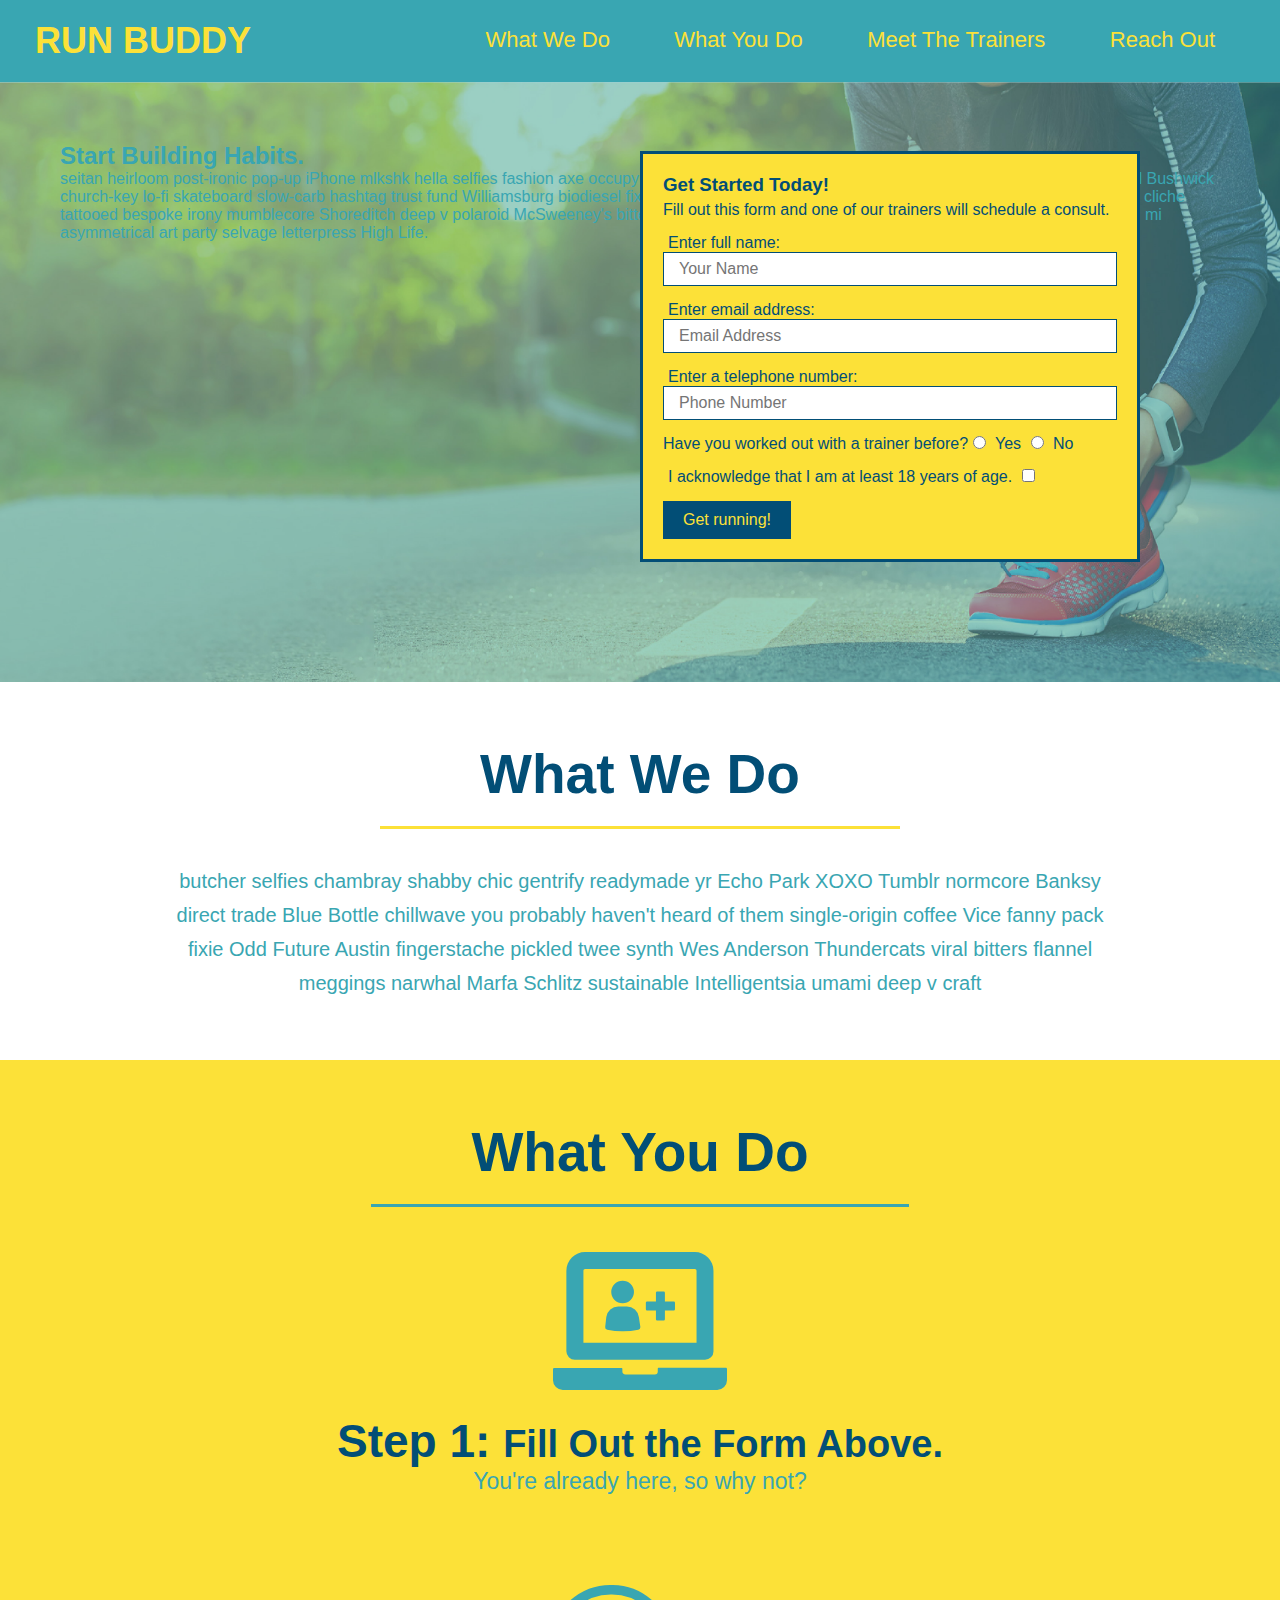
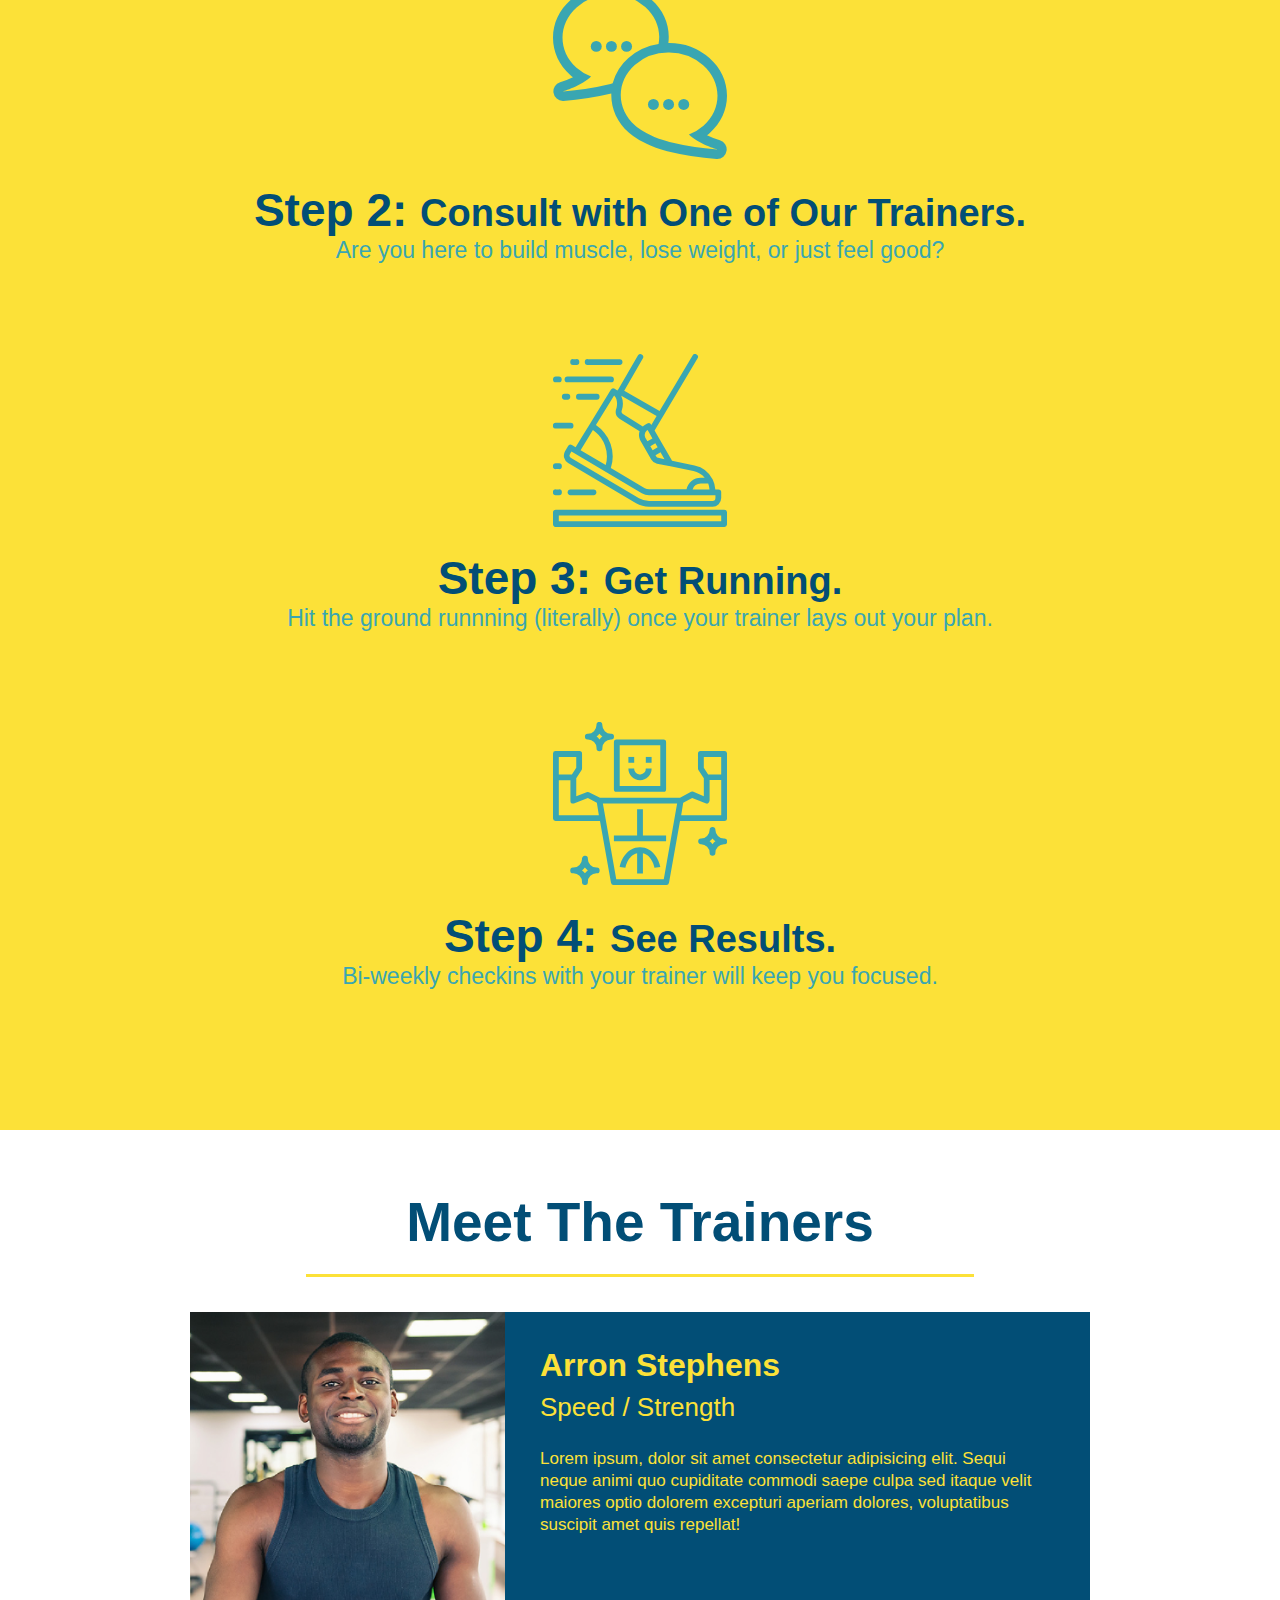
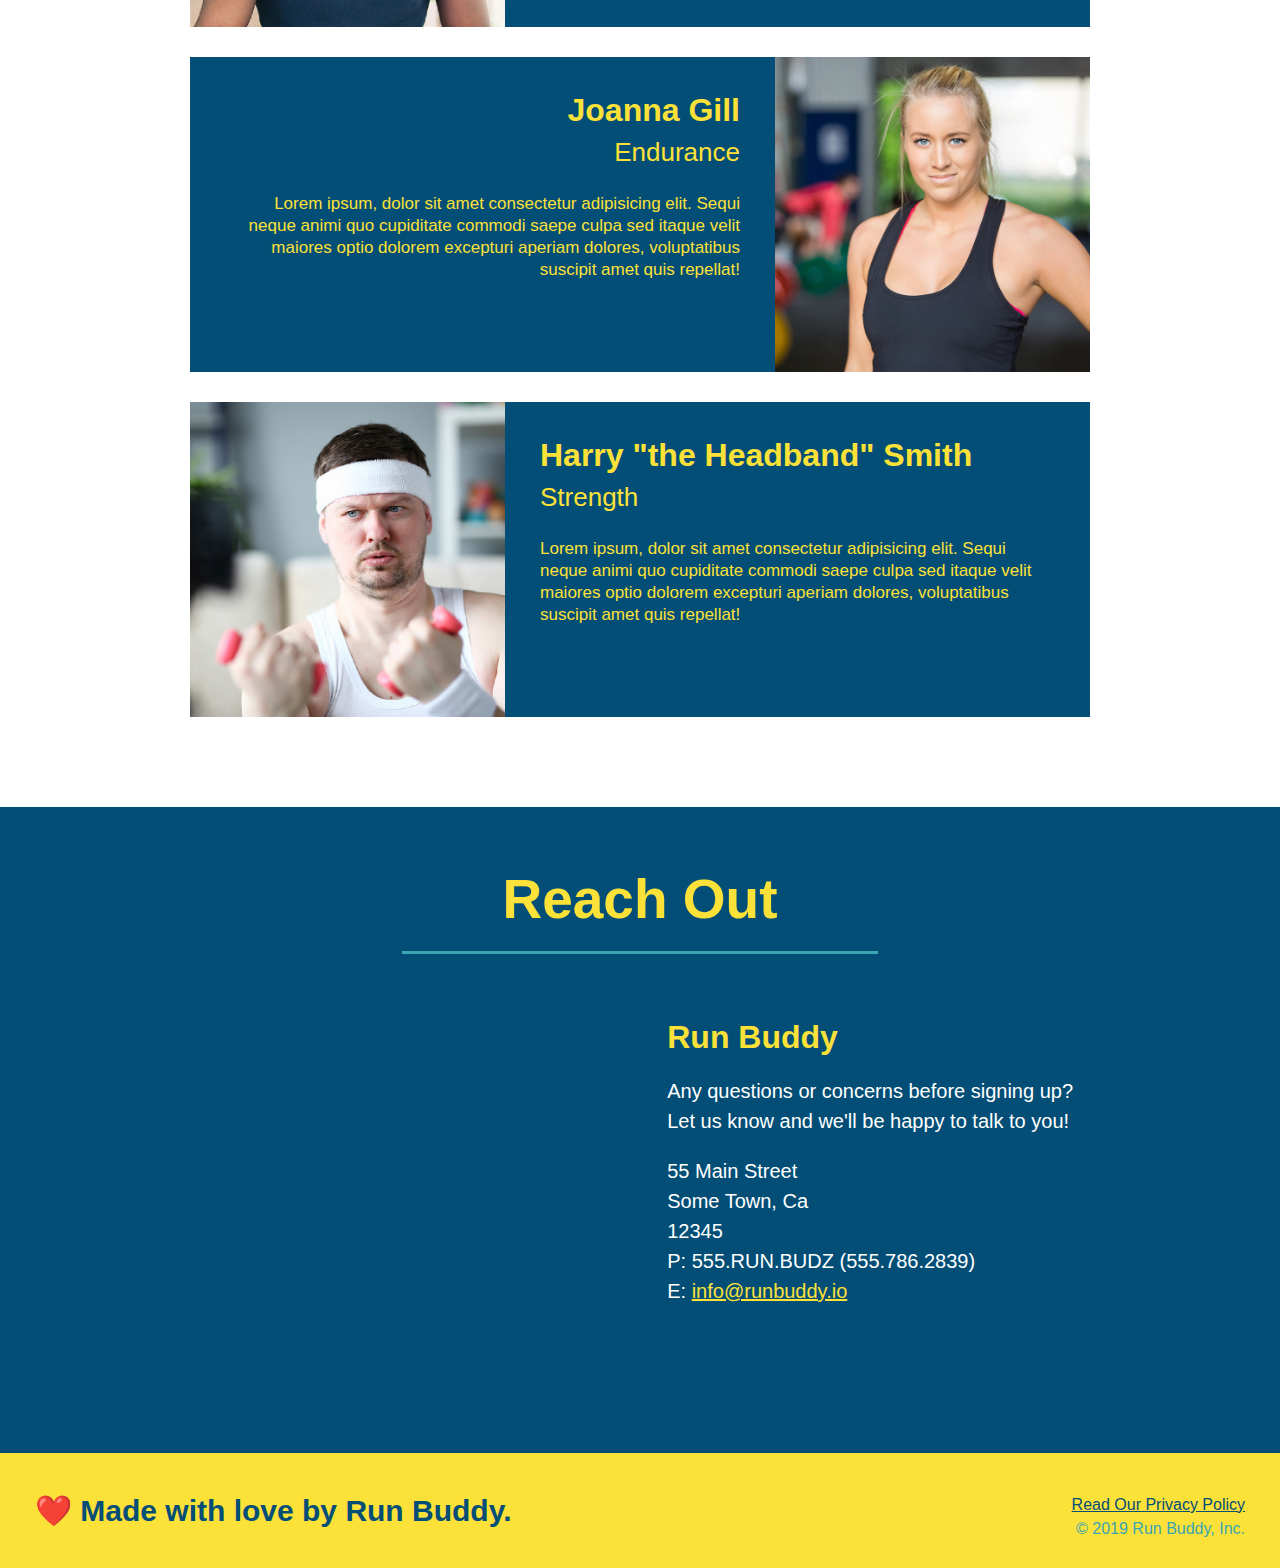
==== index.html @ e34d0b40 "add content to hero, replace image" ====
<!DOCTYPE html>
<html lang="en">
    <head>
        <meta charset="UTF-8" />
        <title>Run Buddy</title>
        <link rel="stylesheet" href="./assets/css/style.css" />
    </head>
    <body>   
        <!-- navgation -->
        <header>
            <h1>
                <a href="/">RUN BUDDY</a>
            </h1>
            <nav>
                   <!-- Unordered list element -->
                <ul>
                    <!-- "what we do" section -->
                    <li>
                        <a href="#what-we-do">What We Do</a>
                    </li>
            
                    <!-- "what you do" section -->
                    <li>
                        <a href="#what-you-do">What You Do</a>
                    </li>
            
                    <!-- "meet the trainers" section -->
                    <li>
                        <a href="#your-trainers">Meet The Trainers</a>
                    </li>
            
                    <!-- "reach out" section -->
                    <li>
                        <a href="#reach-out">Reach Out</a>
                    </li>
                </ul>
            </nav>
        </header>
    
        <!-- hero/jumbotron -->
        <section class="hero">
            <div class="hero-ceta">
                <h2>Start Building Habits.</h2>
                <p>
                    seitan heirloom post-ironic pop-up iPhone mlkshk hella selfies fashion axe occupy readymade put a bird on it messenger bag Wes Anderson Schlitz plaid Bushwick church-key lo-fi skateboard slow-carb hashtag trust fund Williamsburg biodiesel fixie farm-to-table 8-bit banjo XOXO Banksy chillwave bicycle rights retro cliche tattooed bespoke irony mumblecore Shoreditch deep v polaroid McSweeney's bitters cray gentrify tofu Marfa you probably haven't heard of them yr banh mi asymmetrical art party selvage letterpress High Life.
                </p>
            </div>
            <div class="hero-form">
                <h3>Get Started Today!</h3>
                <p>Fill out this form and one of our trainers will schedule a consult.</p>
                <!-- Add form element -->
                <form>
                    <label for="name">Enter full name:</label>
                    <input type="text" placeholder="Your Name" name="name" id="name" class="form-input"/>
                    <label for="email">Enter email address:</label>
                    <input type="email" placeholder="Email Address" name="email" id="email" class="form-input"/>
                    <label for="phone">Enter a telephone number:</label>
                    <input type="tel" placeholder="Phone Number" name="phone" id="phone" class="form-input"/>
                    <p>
                        Have you worked out with a trainer before?
                        <input type="radio" name="trainer-confirm" id="trainer-yes"/>
                        <label for="trainer-yes">Yes</label>
                        <input type="radio" name="trainer-confirm" id="trainer-no"/>
                        <label for="trainer-no">No</label>
                    </p>
                    <p>
                        <label for="checkbox">I acknowledge that I am at least 18 years of age.</label>
                        <input type="checkbox" name="age-confirm" id="checkbox"/>
                    </P>
                    <button type="submit">
                        Get running!
                    </button>
                </form>
            </div>
        </section>
        <!-- end hero -->

        <!-- "what we do" section -->
        <section id="what-we-do" class="intro">
            <h2 class="section-title primary-border">What We Do</h2>
            <p>
                butcher selfies chambray shabby chic gentrify readymade yr Echo Park XOXO Tumblr normcore Banksy direct trade Blue Bottle chillwave you probably haven't heard of them single-origin coffee Vice fanny pack fixie Odd Future Austin fingerstache pickled twee synth Wes Anderson Thundercats viral bitters flannel meggings narwhal Marfa Schlitz sustainable Intelligentsia umami deep v craft
            </p>
        </section>

        <!-- "what you do" section -->
        <section id="what-you-do" class="steps">
            <h2 class="section-title secondary-border">What You Do</h2>

            <div>
                <!-- inset this img element -->
                <img src="./assets/images/step-1.svg" alt=""/>
                <h3>Step 1: <span>Fill Out the Form Above.</span></h3>
                <p>You're already here, so why not?</p>
            </div>

            <div>
                <img src="./assets/images/step-2.svg" alt=""/>
                <h3>Step 2: <span>Consult with One of Our Trainers.</span></h3>
                <p>Are you here to build muscle, lose weight, or just feel good?</p>
            </div>

            <div>
                <img src="./assets/images/step-3.svg" alt=""/>
                <h3>Step 3: <span>Get Running.</span></h3>
                <p>Hit the ground runnning (literally) once your trainer lays out your plan.</p>
            </div>

            <div>
                <img src="./assets/images/step-4.svg" alt=""/>
                <h3>Step 4: <span>See Results.</span></h3>
                <p>Bi-weekly checkins with your trainer will keep you focused.</p>
            </div>            
        </section>

        <!-- "meet the trainers" section -->
        <section id="your-trainers" class="trainers">
            <h2 class="section-title primary-border">
                Meet The Trainers
            </h2>

            <!-- first trainer bio -->
            <article class="trainer">
                <img src="./assets/images/trainer-1.jpg" alt="Arron Stephens in his workout clothes, ready to pump iron"/>
                <div class="trainer-bio text-left">
                    <h3>Arron Stephens</h3>
                    <h4>Speed / Strength</h4>
                    <p>
                        Lorem ipsum, dolor sit amet consectetur adipisicing elit. Sequi neque animi quo cupiditate commodi saepe culpa sed
                        itaque velit maiores optio dolorem excepturi aperiam dolores, voluptatibus suscipit amet quis repellat!
                    </p>
                </div>
            </article>

            <!-- second trainer bio -->
            <article class="trainer">
                <div class="trainer-bio text-right">
                    <h3>Joanna Gill</h3>
                    <h4>Endurance</h4>
                    <p>
                        Lorem ipsum, dolor sit amet consectetur adipisicing elit. Sequi neque animi quo cupiditate commodi saepe culpa sed
                        itaque velit maiores optio dolorem excepturi aperiam dolores, voluptatibus suscipit amet quis repellat!
                    </p>
                </div>
                <img src="./assets/images/trainer-2.jpg" alt="Joanna Gill cooling off after a workout"/>
            </article>

            <!-- third trainer bio -->
            <article class="trainer">
                <img src="./assets/images/trainer-3.jpg" alt="Harry Smith wearing a headband and lifting comically small pink weights"/>
                <div class="trainer-bio text-left">
                    <h3>Harry "the Headband" Smith</h3>
                    <h4>Strength</h4>
                    <p>
                        Lorem ipsum, dolor sit amet consectetur adipisicing elit. Sequi neque animi quo cupiditate commodi saepe culpa sed
                        itaque velit maiores optio dolorem excepturi aperiam dolores, voluptatibus suscipit amet quis repellat!
                    </p>
                </div>
            </article>

        </section>

        <!-- "reach out" section -->
        <section id="reach-out" class="contact">
            <h2 class="section-title secondary-border">Reach Out</h2>
            
            <div class="contact-info">
                <iframe 
                    src="https://www.google.com/maps/embed?pb=!1m18!1m12!1m3!1d26449.434421200058!2d-118.26624615109495!3d34.03927142115614!2m3!1f0!2f0!3f0!3m2!1i1024!2i768!4f13.1!3m3!1m2!1s0x80c2c634253dfd01%3A0x26fe52df19a5a920!2sDowntown%20Los%20Angeles%2C%20Los%20Angeles%2C%20CA!5e0!3m2!1sen!2sus!4v1646488044382!5m2!1sen!2sus" 
                    width="600" 
                    height="450" 
                    style="border:0;" 
                    allowfullscreen="" 
                    loading="lazy">
                </iframe>

                <div>
                    <h3>Run Buddy</h3>
                    <p>
                        Any questions or concerns before signing up?
                        <br />
                        Let us know and we'll be happy to talk to you!
                    </p>
                    <address>
                        55 Main Street <br/>
                        Some Town, Ca <br/>
                        12345<br />
                        P: 555.RUN.BUDZ (555.786.2839)<br/>
                        E: <a href="mailto:info@runbuddy.io">info@runbuddy.io</a>
                    </address>
                </div>
            </div>          
        </section>

        <!-- footer -->
        <footer>
            <h2>❤️ Made with love by Run Buddy.</h2>
            <div>
                <a href="./privacy-policy.html">Read Our Privacy Policy</a><br />
                &copy; 2019 Run Buddy, Inc.
            </div>
        </footer>
    </body>
</html>
---- assets/css/style.css ----
* {
    margin: 0;
    padding: 0;
    box-sizing: border-box;
}

body {
    color: #39a6b2;
    font-family: Helvetica, Arial, sans-serif;
}

header {
    padding: 20px 35px;
    background-color: #39a6b2;
}

header h1 {
    font-weight: bold;
    font-size: 36px;
    color: #fce138;
    margin: 0;
    display: inline;
}

header a {
    text-decoration: none;
    color: #fce138;
}

header nav {
    float: right;
    margin: 7px 0;
}

header nav ul li {
    display: inline;
}

header nav ul li a {
    margin: 0 30px;
    font-weight: lighter;
    font-size: 22px;
}

footer {
    background: #fce138;
    width: 100%;
    padding: 40px 35px;
}

footer h2 {
    display: inline;
    color: #024e76;
    font-size: 30px;
    margin: 0;
}

footer div {
    float: right;
    line-height: 1.5;
    text-align: right;
}

footer a {
    color: #024e76;
}

section {
    padding: 60px;
}

/* Hero Style Start */
.hero {
    background-image: url("../images/hero-bg.jpg");
    height: 600px;
    background-size: cover;
    background-position: center;
    position: relative;
}

.hero-form {
    color: #024e76;
    background-color: #fce138;
    padding: 20px;
    width: 500px;
    border: 3px solid #024e76;
    position: absolute;
    bottom: 120px; 
    right: 140px;
}

.hero-form p {
    margin: 5px 0 15px 0;
}

.form-input {
    border: 1px solid #024e76;
    display: block;
    padding: 7px 15px;
    font-size: 16px;
    color: #024e76;
    width: 100%;
    margin-bottom: 15px;
}

.hero-form label {
    margin: 0 5px;
}

.hero-form button {
    color: #fce138;
    background-color: #024e76;
    border: none;
    padding: 10px 20px;
    font-size: 16px;
}
/* Hero Style End */

.intro {
    text-align: center;
}

.intro p {
    line-height: 1.7;
    color: #39a6b2;
    width: 80%;
    font-size: 20px;
    margin: 0 auto;
}

/* What You Do Style Start */
.steps {
    text-align: center;
    background: #fce138;
}

.section-title {
    font-size: 55px;
    color: #024e76;
    margin-bottom: 35px;
    padding: 0 100px 20px 100px;
    border-bottom: 3px solid;
    display: inline-block;
}

.primary-border {
    border-color: #fce138;
}

.secondary-border {
    border-color: #39a6b2;
}

.steps div{
    margin-bottom: 80px;
}

.steps img {
    width: 15%;
    margin: 10px 0;
}

.steps h3 {
    color: #024e76;
    font-size: 46px;
    margin-top: 10px;
}

.steps p {
    color: #39a6b2;
    font-size: 23px;
}

.steps span {
    font-size: 38px;
}
/* What You Do Style End */

/* Trainers Style Start */
.trainers {
    text-align: center;
}

.trainer {
    width: 900px;
    margin: 0 auto 30px auto;
    background: #024e76;
    color: #fce138;
    overflow: auto;
}

.trainer img {
    width: 35%;
    float: left;
}

.trainer-bio {
    padding: 35px;
    float: left;
    width: 65%;
}

.text-left {
    text-align: left;
}

.text-right {
    text-align: right;
}

.trainer-bio h3 {
    font-size: 32px;
    margin-bottom: 8px;
}

.trainer-bio h4 {
    font-weight: lighter;
    font-size: 26px;
    margin-bottom: 25px;
}

.trainer-bio p {
    font-size: 17px;
    line-height: 1.3;
}
/* Trainers Style Ends */

/* Reach Out Style Starts */
.contact {
    text-align: center;
    background: #024e76;
}

.contact h2 {
    color: #fce138;
}

.contact-info iframe {
    width: 400px;
    height: 400px;
}

.contact-info div {
    width: 410px;
    display: inline-block;
    vertical-align: top;
    text-align: left;
    margin: 30px 0 0 60px;
    color: white;
}

.contact-info h3 {
    color: #fce138;
    font-size: 32px;
}

.contact-info p, .contact-info address {
    margin: 20px 0;
    line-height: 1.5;
    font-size: 20px;
    font-style: normal;
}

.contact-info a {
    color: #fce138;
}

/* Reach Out Style Ends */
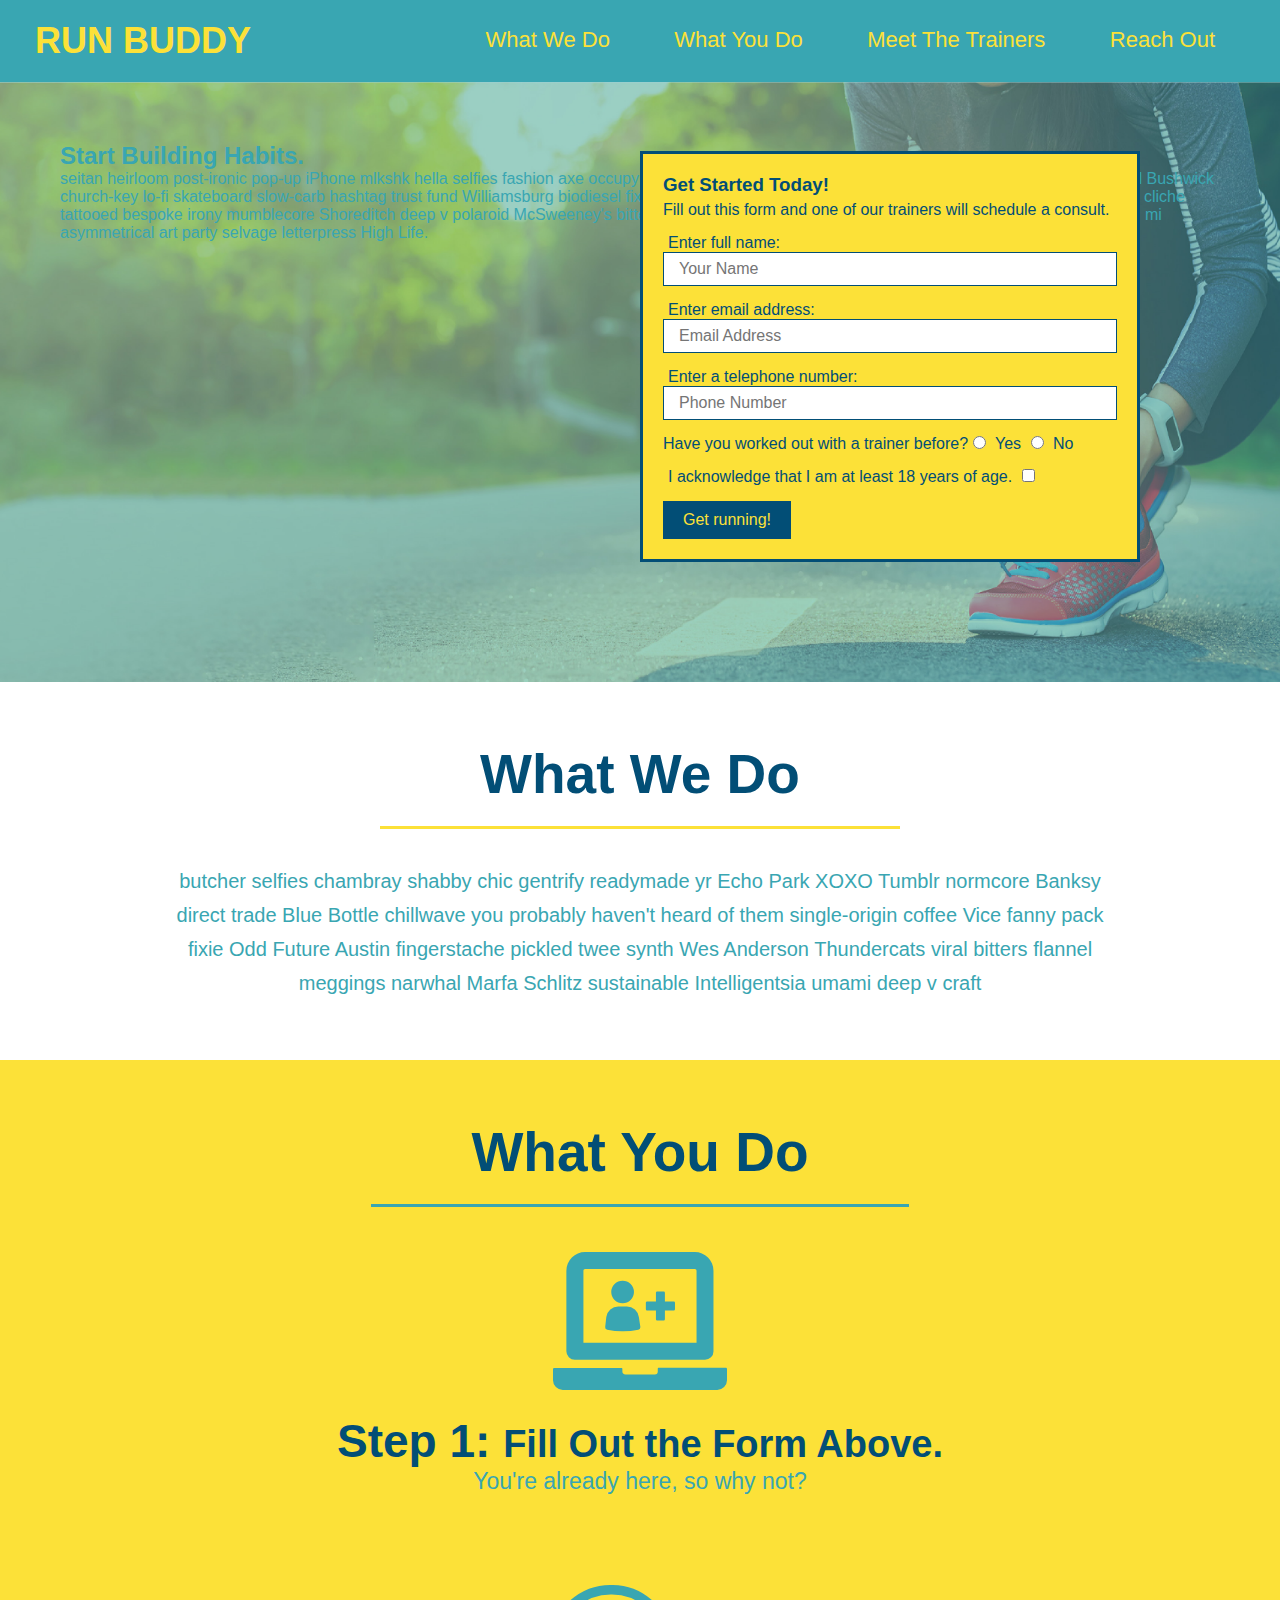
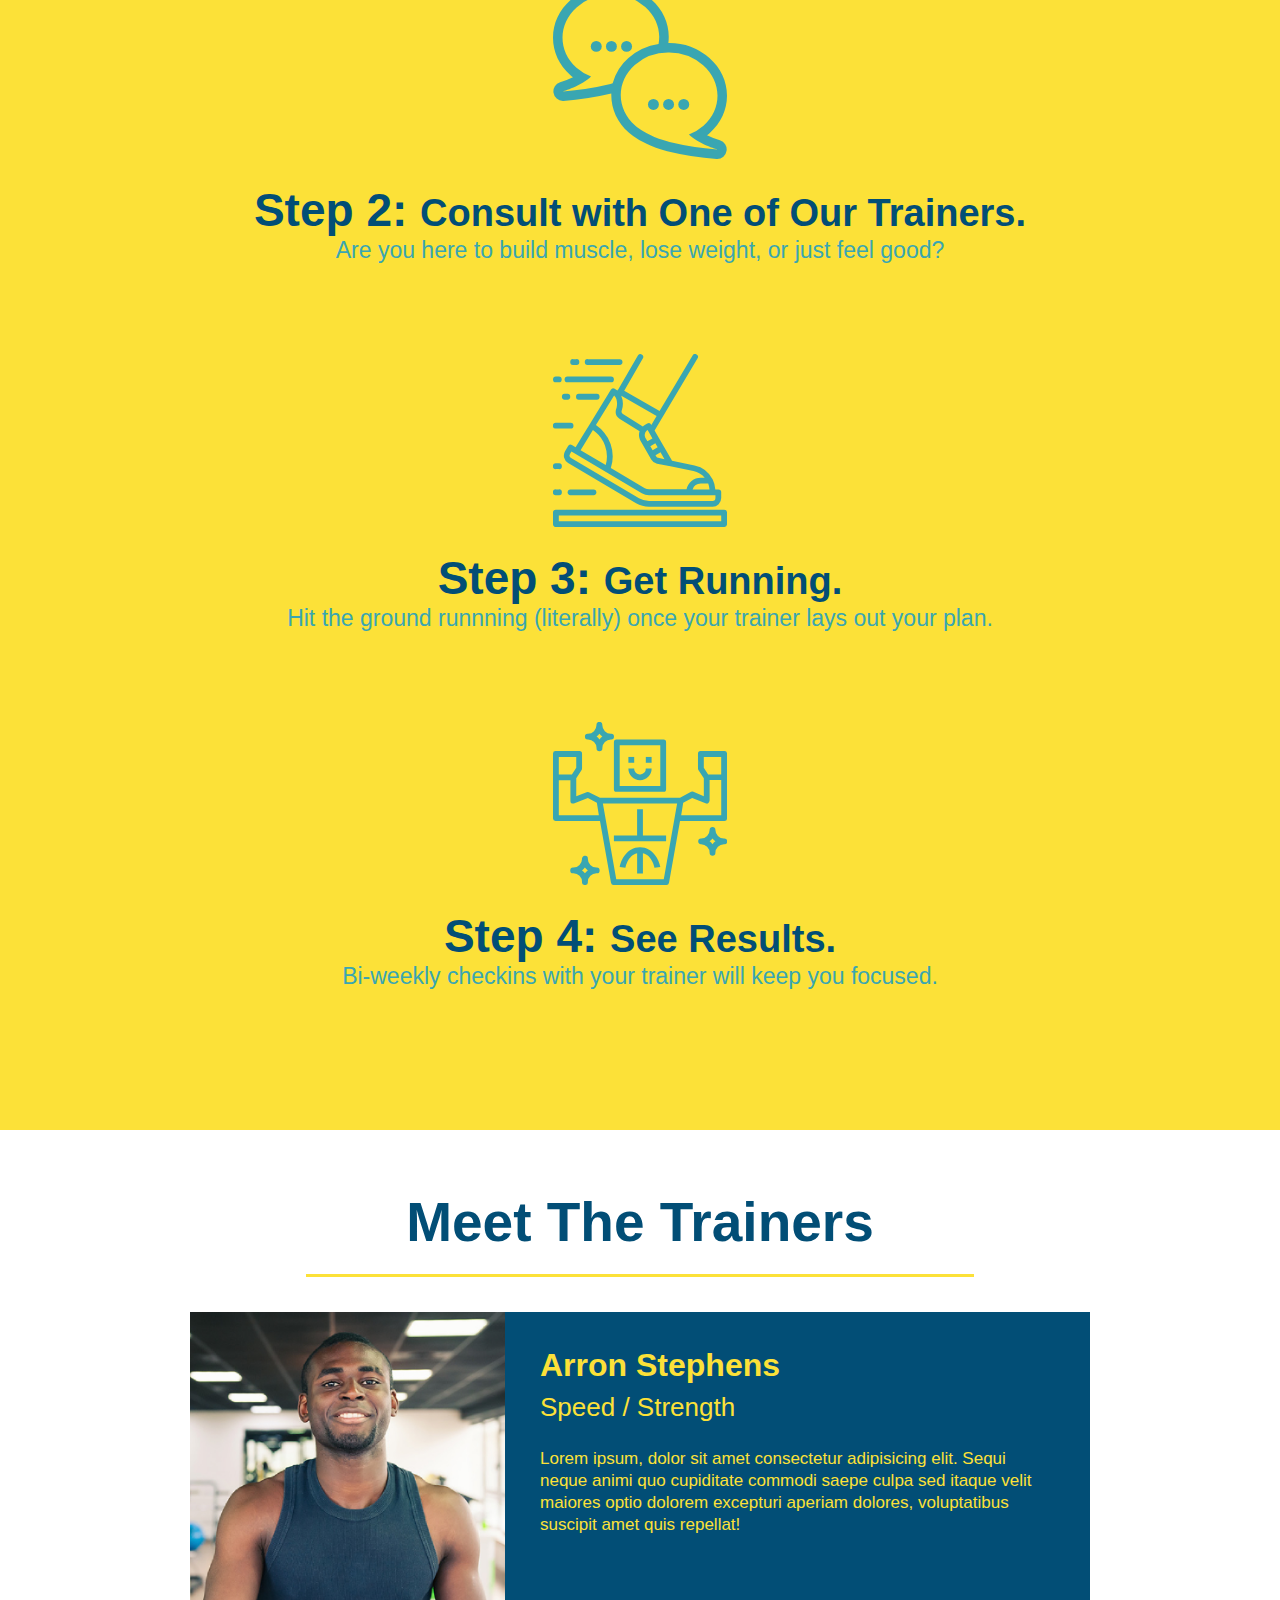
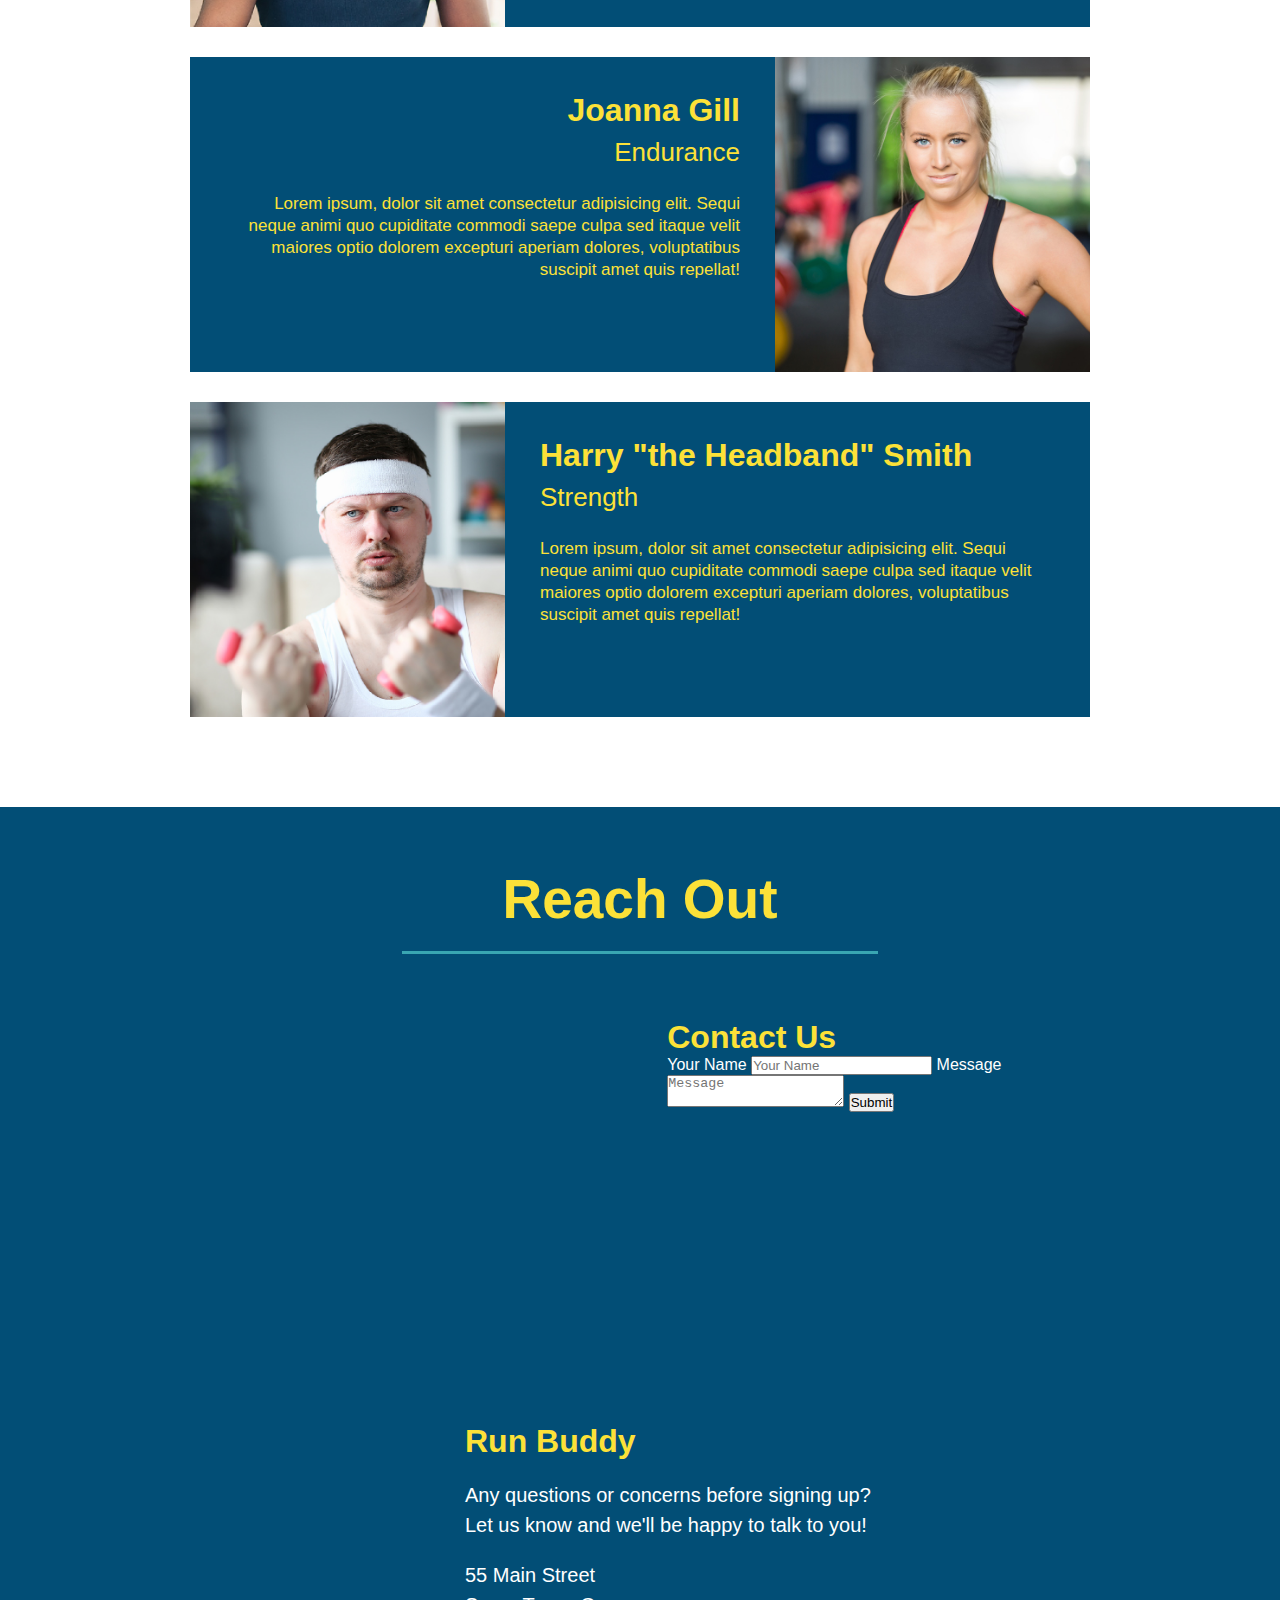
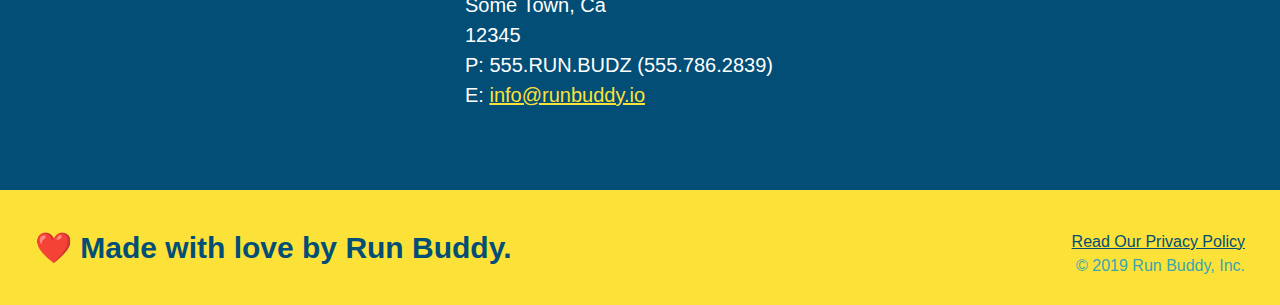
==== commit 20956e2f: "add contact form" ====
--- a/index.html
+++ b/index.html
@@ -174,6 +174,20 @@
                     loading="lazy">
                 </iframe>
 
+                <div class="contact-form">
+                    <h3>Contact Us</h3>
+                    <form>
+                        <label for="contact-name">Your Name</label>
+                        <input type="text" id="contact-name" placeholder="Your Name"/>
+
+                        <label for="contact-message">Message</label>
+                        <textarea id="contact-message" placeholder="Message"></textarea>
+
+                        <button type="submit">Submit</button>
+                    </form>
+                </div>
+
+
                 <div>
                     <h3>Run Buddy</h3>
                     <p>
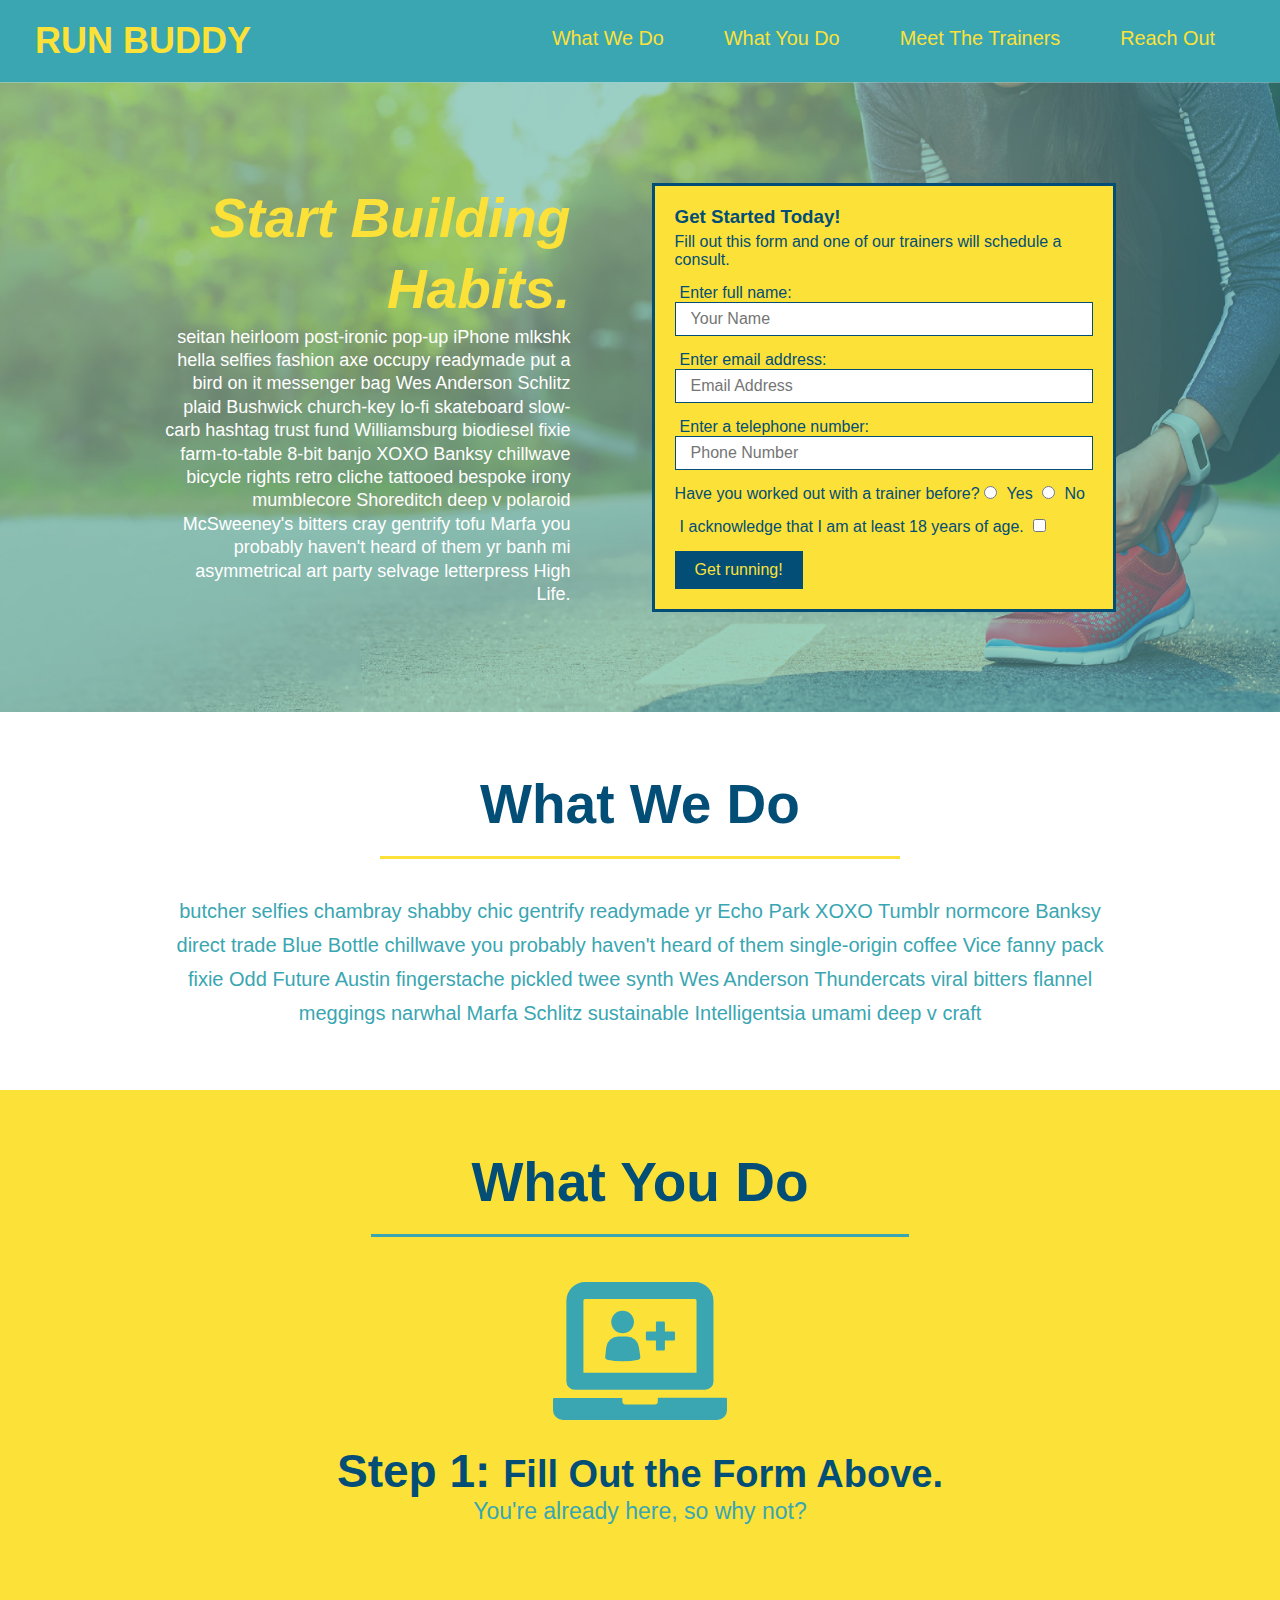
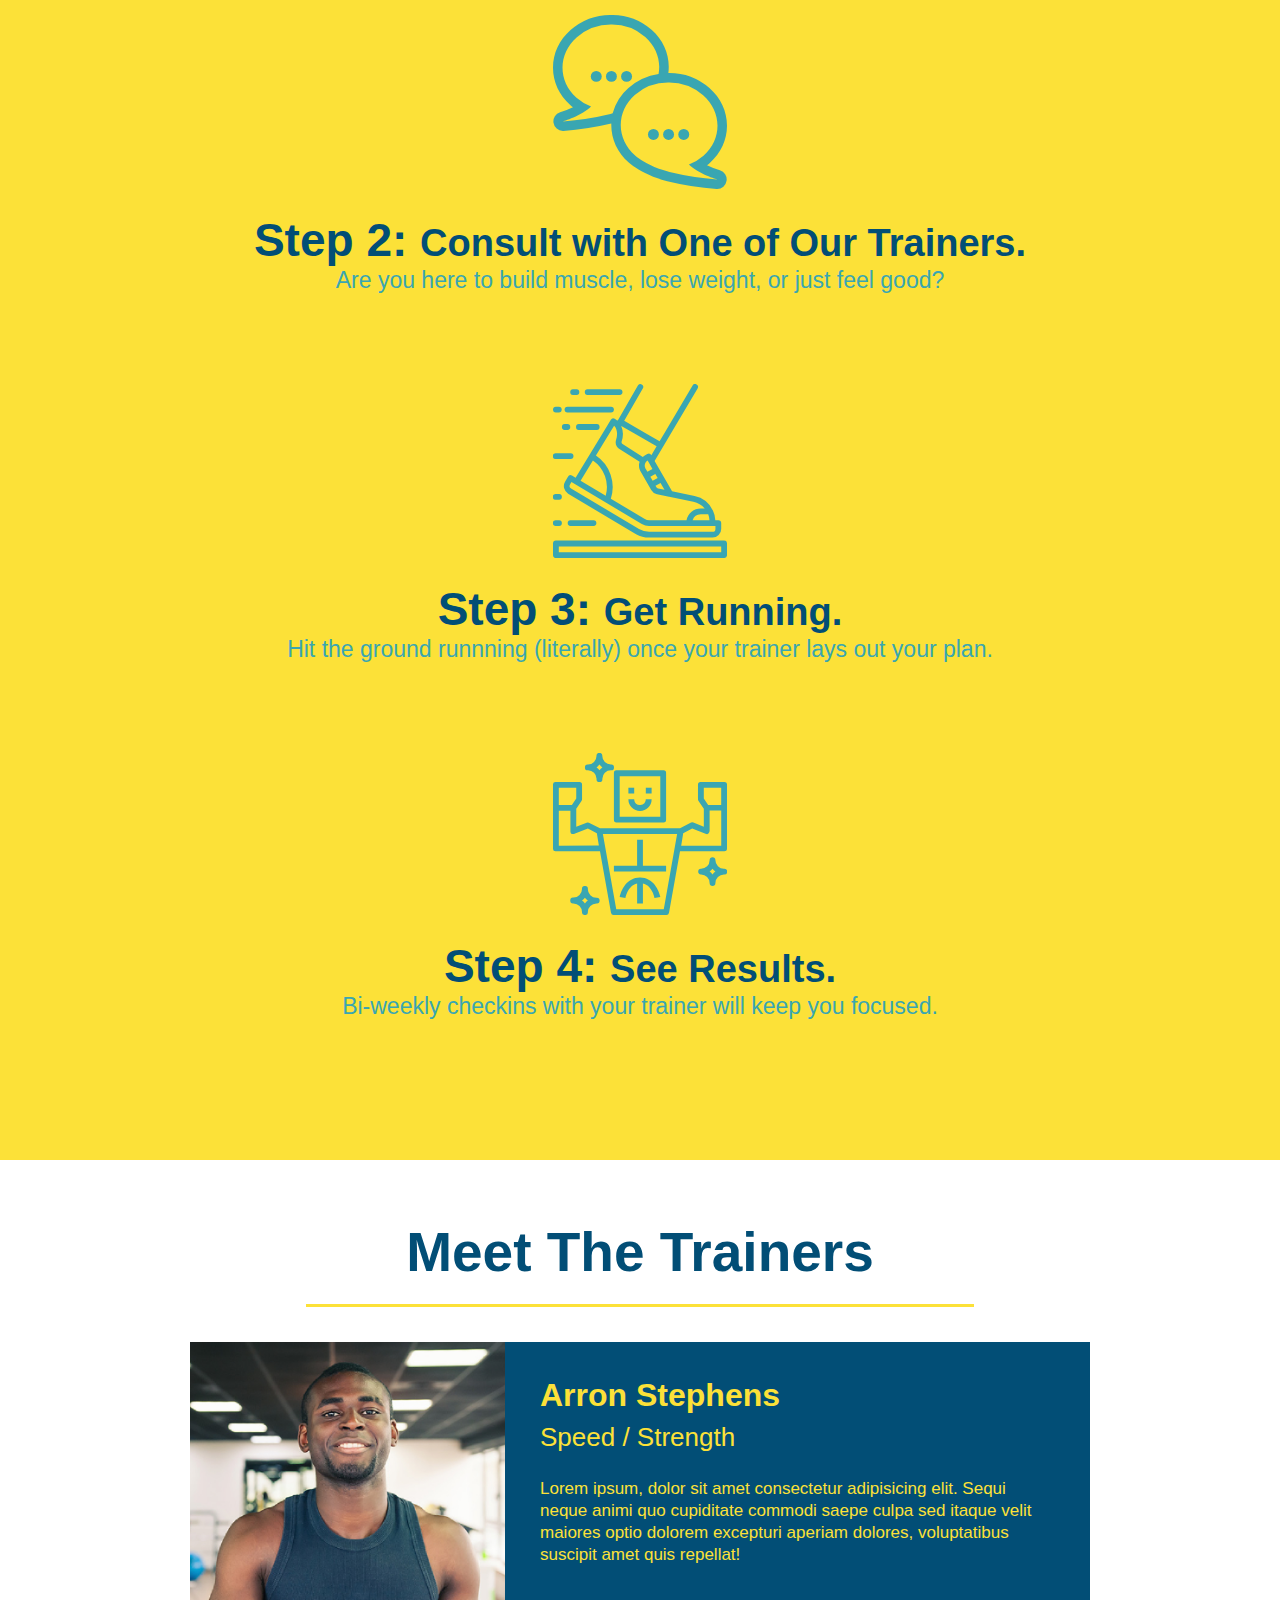
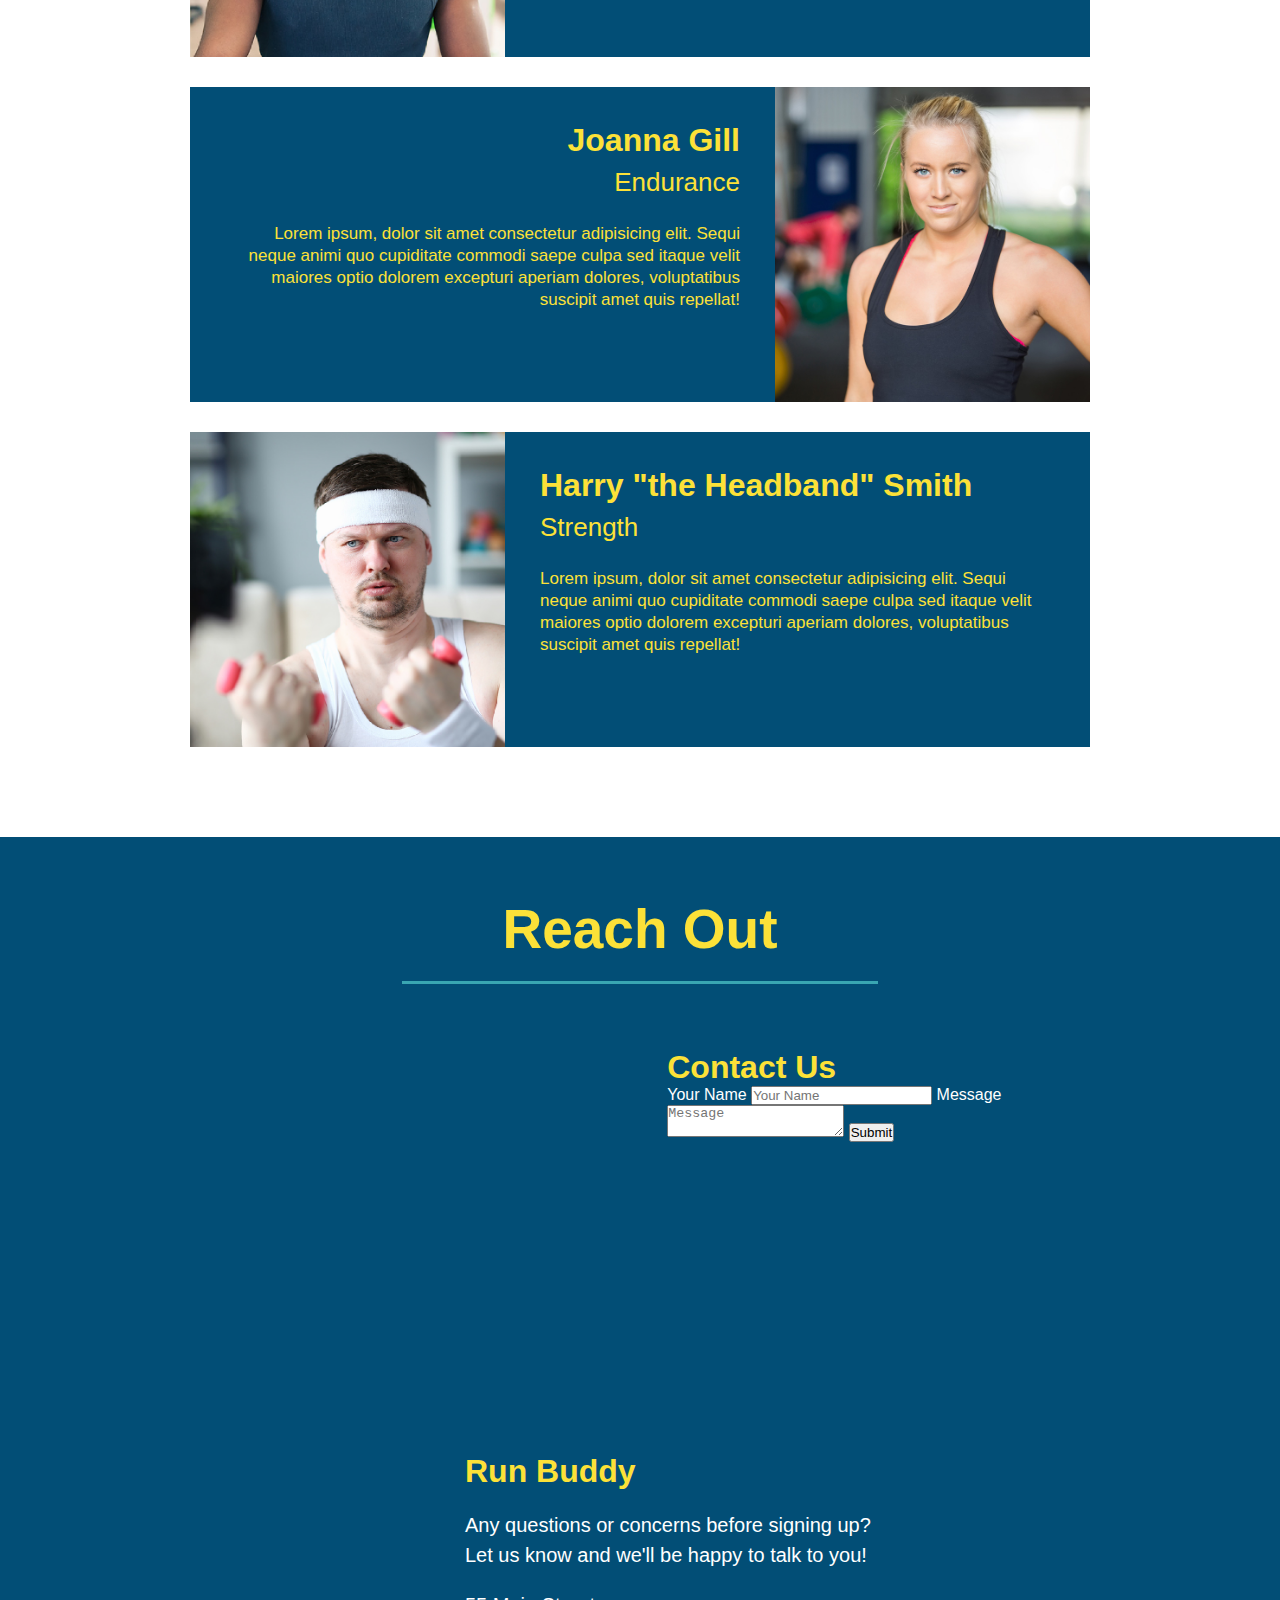
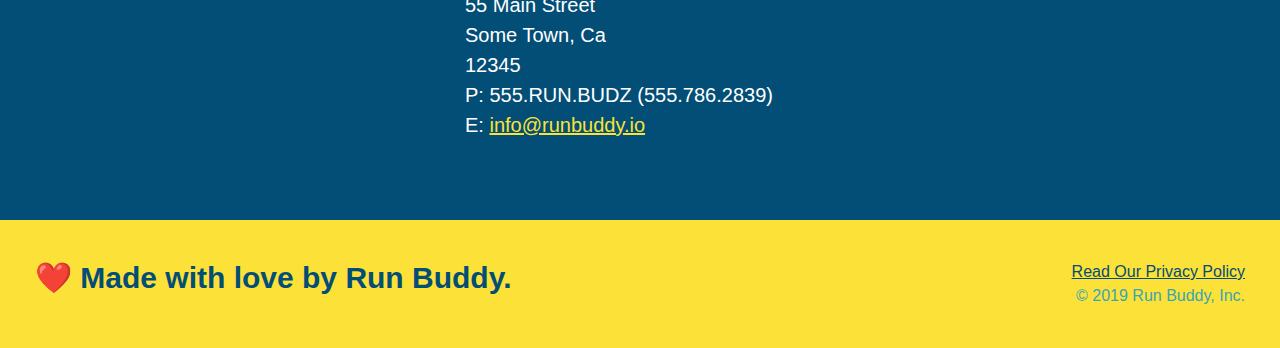
==== commit 8d6014a6: "add flexbox to the hero" ====
--- a/index.html
+++ b/index.html
@@ -39,7 +39,7 @@
     
         <!-- hero/jumbotron -->
         <section class="hero">
-            <div class="hero-ceta">
+            <div class="hero-cta">
                 <h2>Start Building Habits.</h2>
                 <p>
                     seitan heirloom post-ironic pop-up iPhone mlkshk hella selfies fashion axe occupy readymade put a bird on it messenger bag Wes Anderson Schlitz plaid Bushwick church-key lo-fi skateboard slow-carb hashtag trust fund Williamsburg biodiesel fixie farm-to-table 8-bit banjo XOXO Banksy chillwave bicycle rights retro cliche tattooed bespoke irony mumblecore Shoreditch deep v polaroid McSweeney's bitters cray gentrify tofu Marfa you probably haven't heard of them yr banh mi asymmetrical art party selvage letterpress High Life.
--- a/assets/css/style.css
+++ b/assets/css/style.css
@@ -12,6 +12,9 @@
 header {
     padding: 20px 35px;
     background-color: #39a6b2;
+    display: flex;
+    justify-content: space-between;
+    flex-wrap: wrap;
 }
 
 header h1 {
@@ -19,7 +22,6 @@
     font-size: 36px;
     color: #fce138;
     margin: 0;
-    display: inline;
 }
 
 header a {
@@ -28,8 +30,15 @@
 }
 
 header nav {
-    float: right;
     margin: 7px 0;
+}
+
+header nav ul {
+    display: flex;
+    flex-wrap: wrap;
+    justify-content: space-between;
+    align-items: center;
+    list-style: none;
 }
 
 header nav ul li {
@@ -39,24 +48,25 @@
 header nav ul li a {
     margin: 0 30px;
     font-weight: lighter;
-    font-size: 22px;
+    font-size: 1.55vw;
 }
 
 footer {
     background: #fce138;
     width: 100%;
     padding: 40px 35px;
+    display: flex;
+    justify-content: space-between;
+    flex-wrap: wrap;
 }
 
 footer h2 {
-    display: inline;
     color: #024e76;
     font-size: 30px;
     margin: 0;
 }
 
 footer div {
-    float: right;
     line-height: 1.5;
     text-align: right;
 }
@@ -71,22 +81,36 @@
 
 /* Hero Style Start */
 .hero {
-    background-image: url("../images/hero-bg.jpg");
-    height: 600px;
+    background-image: url("../images/hero-bg.jpg");    
     background-size: cover;
     background-position: center;
-    position: relative;
+    display: flex;
+    justify-content: center;
+    flex-wrap: wrap;
+}
+
+.hero-cta {
+    width: 35%;
+    text-align: right;
+    margin: 3.5%;
+    color: #fff;
+    font-size: 18px;
+    line-height: 1.3;
+}
+
+.hero-cta h2 {
+    font-style: italic;
+    font-size: 55px;
+    color: #fce138;
 }
 
 .hero-form {
     color: #024e76;
     background-color: #fce138;
-    padding: 20px;
-    width: 500px;
+    padding: 20px;    
     border: 3px solid #024e76;
-    position: absolute;
-    bottom: 120px; 
-    right: 140px;
+    width: 40%;
+    margin: 3.5%;
 }
 
 .hero-form p {
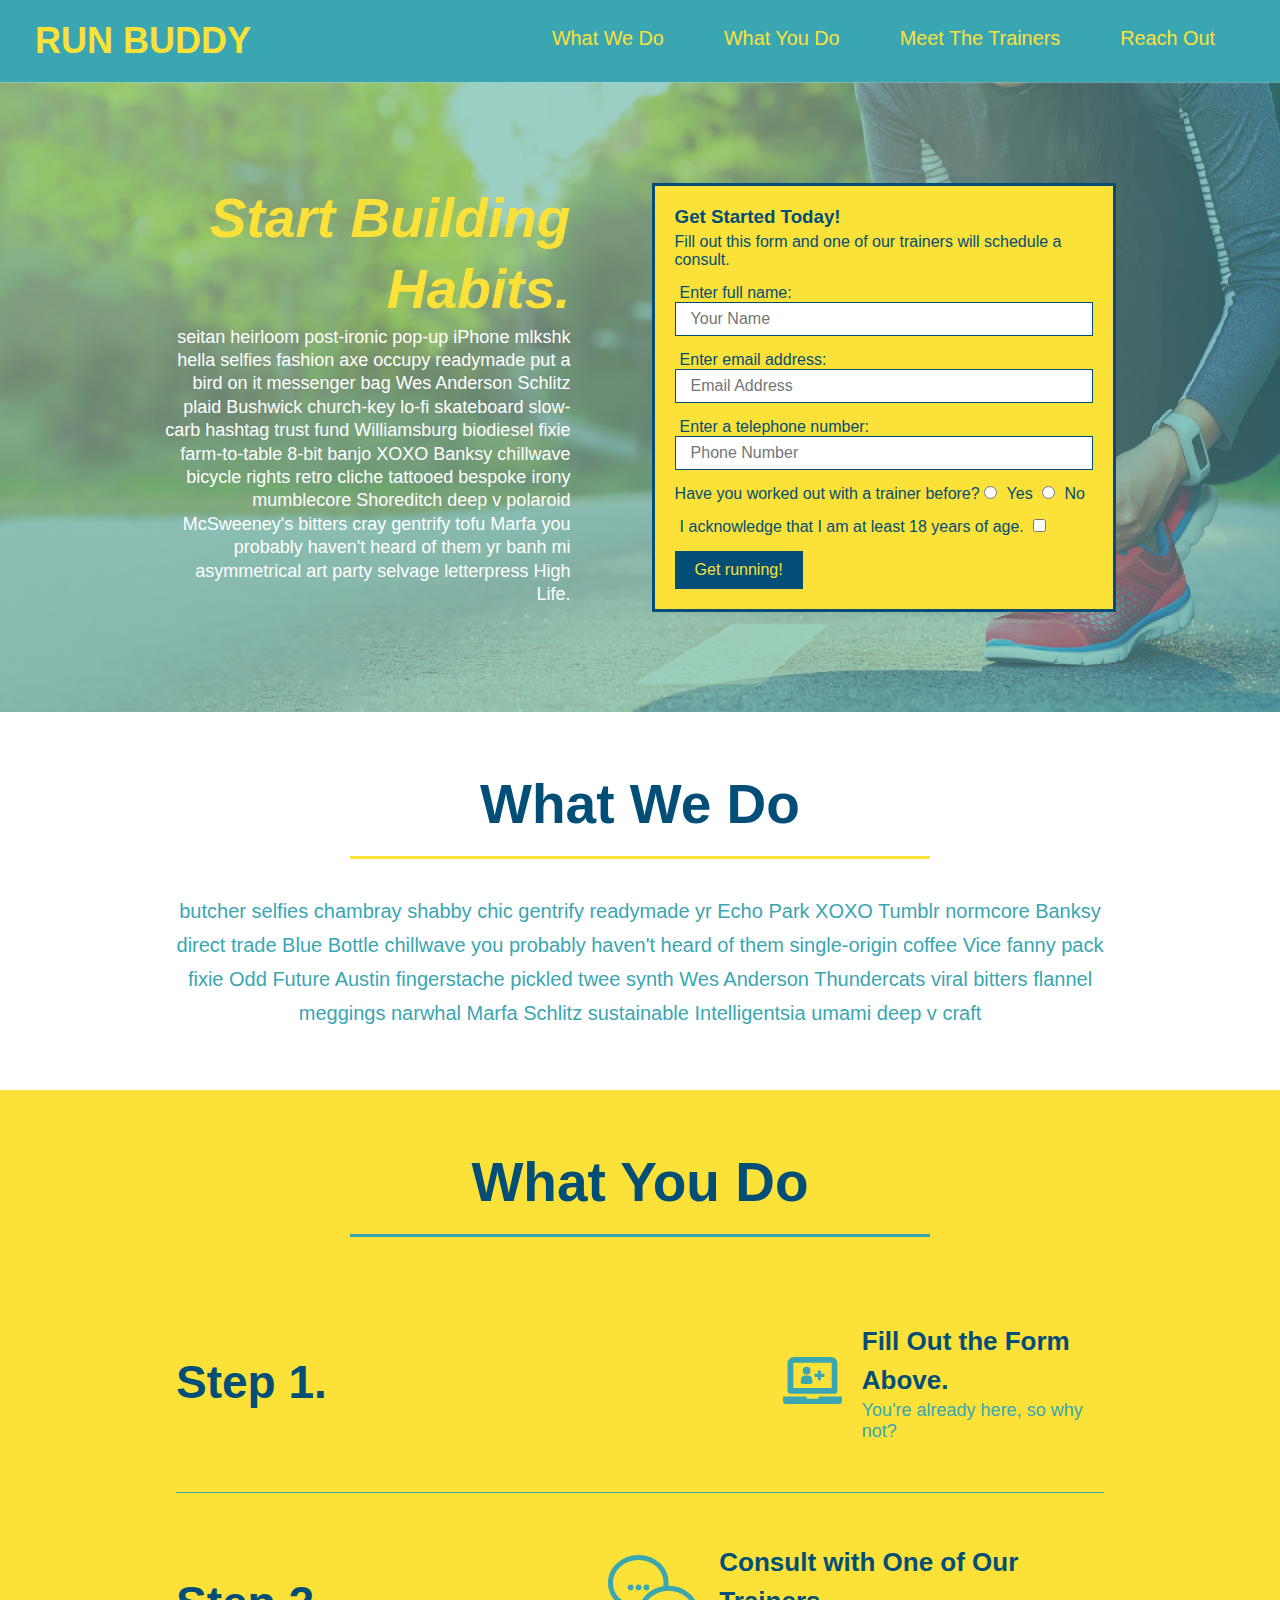
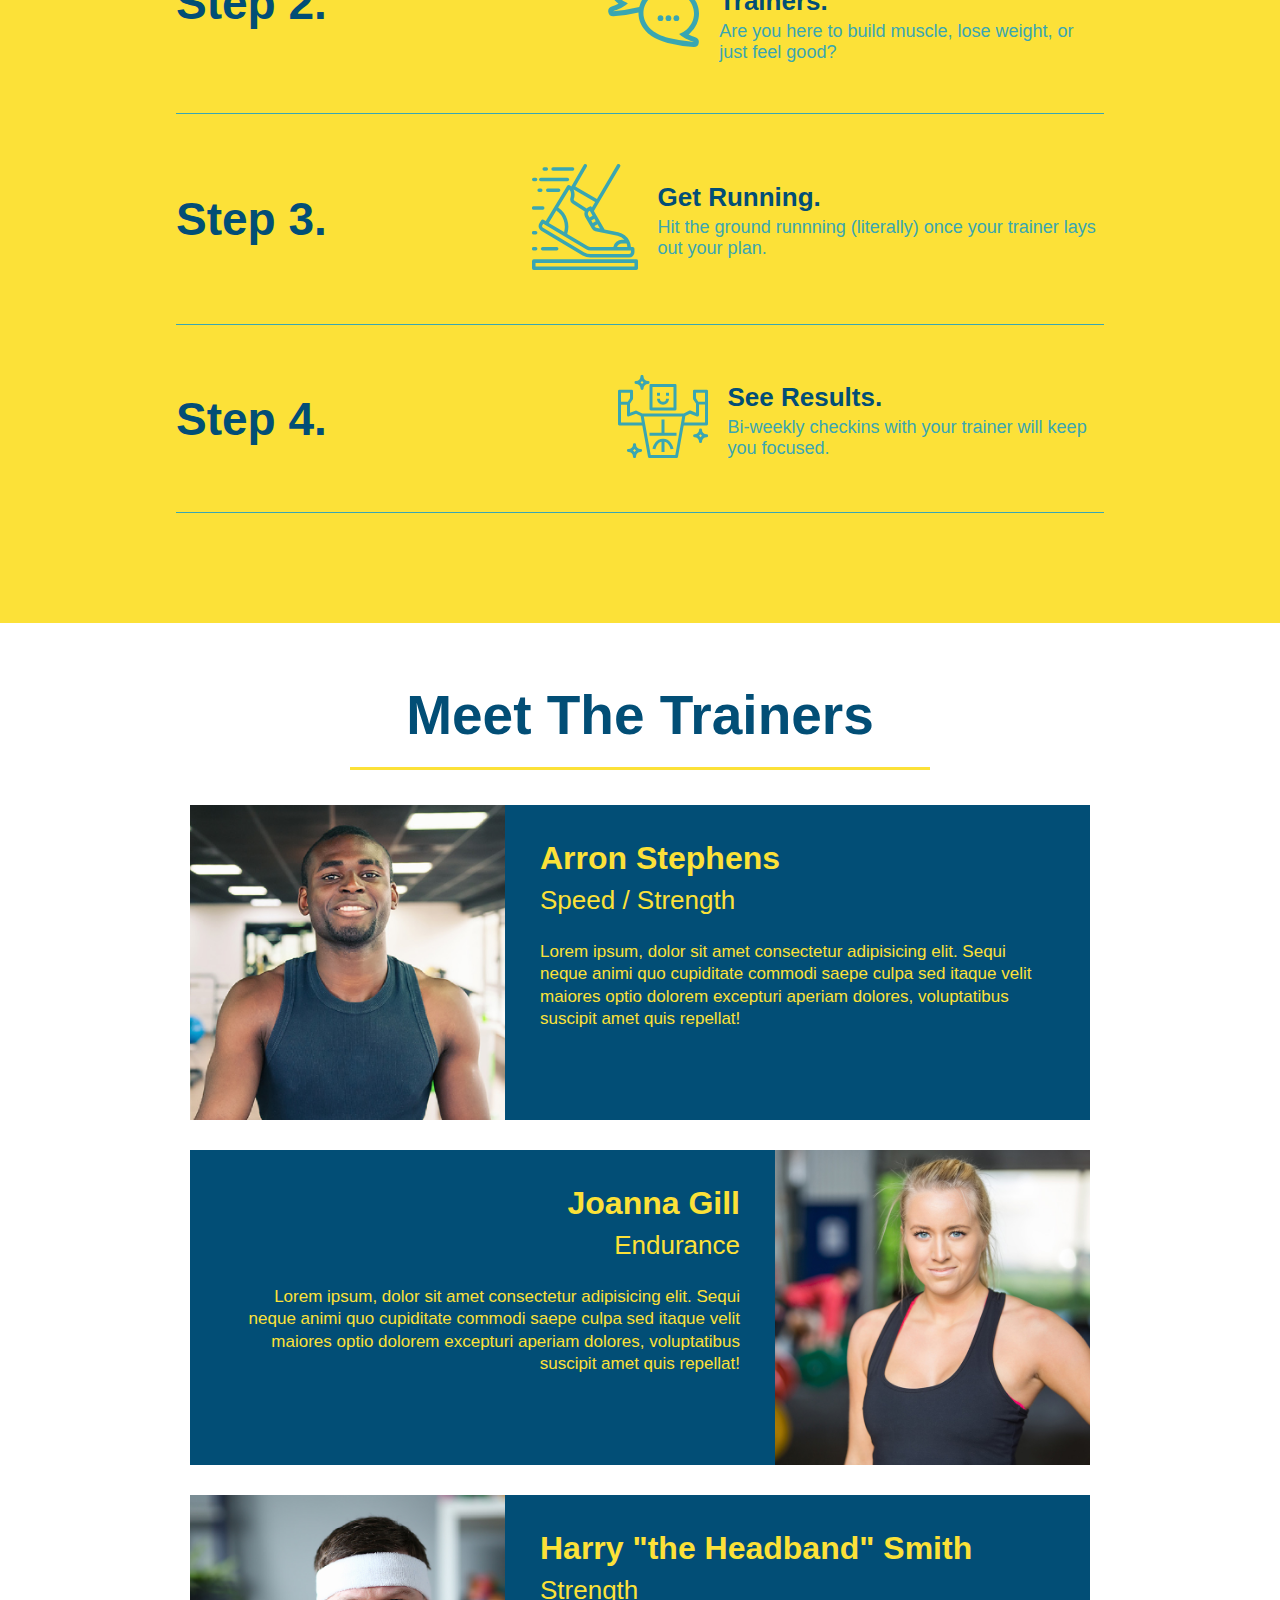
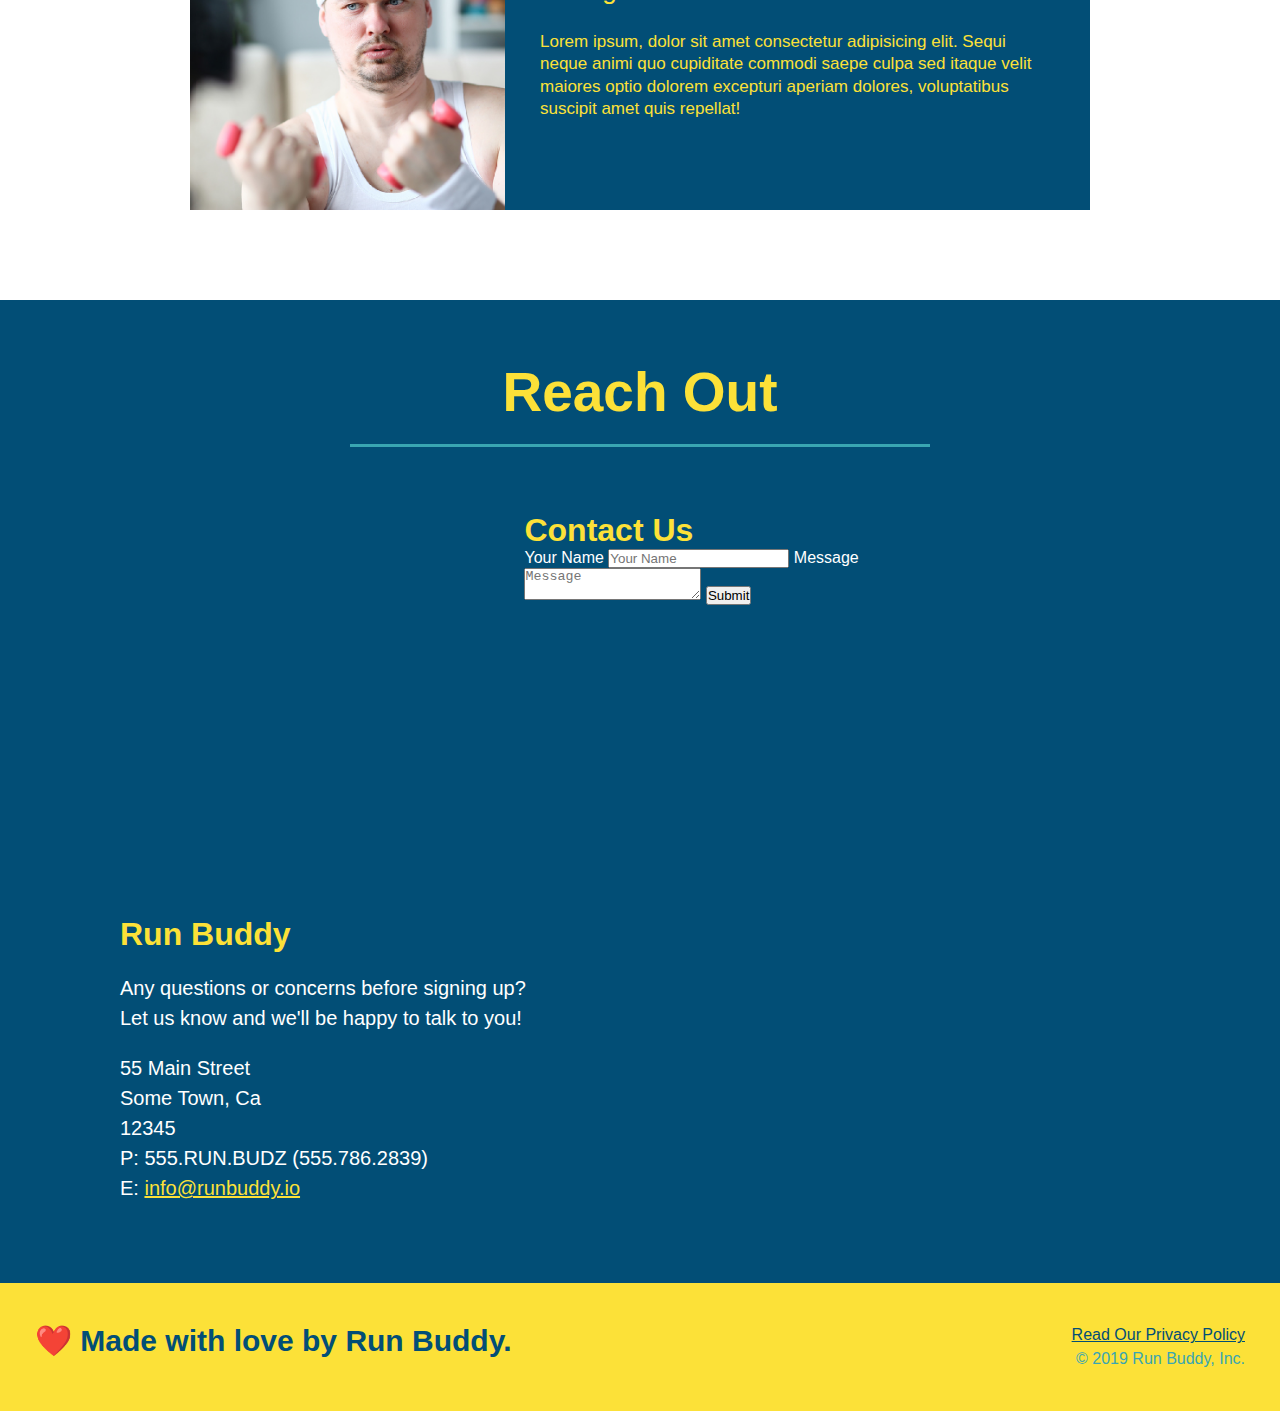
==== commit c05ff784: "add flexbox to the steps" ====
--- a/index.html
+++ b/index.html
@@ -77,47 +77,86 @@
 
         <!-- "what we do" section -->
         <section id="what-we-do" class="intro">
-            <h2 class="section-title primary-border">What We Do</h2>
-            <p>
-                butcher selfies chambray shabby chic gentrify readymade yr Echo Park XOXO Tumblr normcore Banksy direct trade Blue Bottle chillwave you probably haven't heard of them single-origin coffee Vice fanny pack fixie Odd Future Austin fingerstache pickled twee synth Wes Anderson Thundercats viral bitters flannel meggings narwhal Marfa Schlitz sustainable Intelligentsia umami deep v craft
-            </p>
+            <div class="flew-row">
+                <h2 class="section-title primary-border">
+                    What We Do
+                </h2>
+            </div>
+            <div class="flex-row">
+                <p>
+                    butcher selfies chambray shabby chic gentrify readymade yr Echo Park XOXO Tumblr normcore Banksy direct trade Blue Bottle chillwave you probably haven't heard of them single-origin coffee Vice fanny pack fixie Odd Future Austin fingerstache pickled twee synth Wes Anderson Thundercats viral bitters flannel meggings narwhal Marfa Schlitz sustainable Intelligentsia umami deep v craft
+                </p>
+            </div>
         </section>
 
         <!-- "what you do" section -->
         <section id="what-you-do" class="steps">
-            <h2 class="section-title secondary-border">What You Do</h2>
-
-            <div>
-                <!-- inset this img element -->
-                <img src="./assets/images/step-1.svg" alt=""/>
-                <h3>Step 1: <span>Fill Out the Form Above.</span></h3>
-                <p>You're already here, so why not?</p>
-            </div>
-
-            <div>
-                <img src="./assets/images/step-2.svg" alt=""/>
-                <h3>Step 2: <span>Consult with One of Our Trainers.</span></h3>
-                <p>Are you here to build muscle, lose weight, or just feel good?</p>
-            </div>
-
-            <div>
-                <img src="./assets/images/step-3.svg" alt=""/>
-                <h3>Step 3: <span>Get Running.</span></h3>
-                <p>Hit the ground runnning (literally) once your trainer lays out your plan.</p>
-            </div>
-
-            <div>
-                <img src="./assets/images/step-4.svg" alt=""/>
-                <h3>Step 4: <span>See Results.</span></h3>
-                <p>Bi-weekly checkins with your trainer will keep you focused.</p>
-            </div>            
+            <div class="flex-row">
+                <h2 class="section-title secondary-border">
+                    What You Do
+                </h2>
+            </div>
+
+            <div class="step">
+                <h3>Step 1.</h3>
+                <div class="step-info">
+                    <div class="step-img">
+                        <img src="./assets/images/step-1.svg" alt=""/>
+                    </div>
+                    <div class="step-text">                            
+                        <h4>Fill Out the Form Above.</h4>
+                        <p>You're already here, so why not?</p>
+                    </div>
+                </div>                        
+            </div>
+
+            <div class="step">
+                <h3>Step 2.</h3>
+                <div class="step-info">
+                    <div class="step-img">
+                        <img src="./assets/images/step-2.svg" alt=""/>
+                    </div>
+                    <div class="step-text">                            
+                        <h4>Consult with One of Our Trainers.</h4>
+                        <p>Are you here to build muscle, lose weight, or just feel good?</p>
+                    </div>
+                </div>                        
+            </div>
+            
+            <div class="step">
+                <h3>Step 3.</h3>
+                <div class="step-info">
+                    <div class="step-img">
+                        <img src="./assets/images/step-3.svg" alt=""/>
+                    </div>
+                    <div class="step-text">                            
+                        <h4>Get Running.</h4>
+                        <p>Hit the ground runnning (literally) once your trainer lays out your plan.</p>
+                    </div>
+                </div>                        
+            </div>
+
+            <div class="step">
+                <h3>Step 4.</h3>
+                <div class="step-info">
+                    <div class="step-img">
+                        <img src="./assets/images/step-4.svg" alt=""/>
+                    </div>
+                    <div class="step-text">                            
+                        <h4>See Results.</h4>
+                        <p>Bi-weekly checkins with your trainer will keep you focused.</p>
+                    </div>
+                </div>                        
+            </div>
         </section>
 
         <!-- "meet the trainers" section -->
         <section id="your-trainers" class="trainers">
-            <h2 class="section-title primary-border">
-                Meet The Trainers
-            </h2>
+            <div class ="flex-row">
+                <h2 class="section-title primary-border">
+                    Meet The Trainers
+                </h2>
+            </div>
 
             <!-- first trainer bio -->
             <article class="trainer">
--- a/assets/css/style.css
+++ b/assets/css/style.css
@@ -140,31 +140,39 @@
 }
 /* Hero Style End */
 
-.intro {
-    text-align: center;
-}
-
 .intro p {
     line-height: 1.7;
     color: #39a6b2;
     width: 80%;
     font-size: 20px;
     margin: 0 auto;
+    text-align: center;
 }
 
 /* What You Do Style Start */
 .steps {
-    text-align: center;
     background: #fce138;
+}
+
+.step {
+    margin: 50px auto;
+    padding-bottom: 50px;
+    width: 80%;
+    border-bottom: 1px solid #39a6b2;
+    display: flex;
+    flex-wrap: wrap;
+    align-items: center;
+    justify-content: space-between;
 }
 
 .section-title {
     font-size: 55px;
     color: #024e76;
-    margin-bottom: 35px;
-    padding: 0 100px 20px 100px;
     border-bottom: 3px solid;
-    display: inline-block;
+    padding-bottom: 20px;
+    text-align: center;
+    margin: 0 auto 35px auto;
+    width: 50%;
 }
 
 .primary-border {
@@ -175,34 +183,45 @@
     border-color: #39a6b2;
 }
 
-.steps div{
-    margin-bottom: 80px;
-}
-
-.steps img {
-    width: 15%;
-    margin: 10px 0;
-}
-
-.steps h3 {
+.step h3 {
     color: #024e76;
     font-size: 46px;
-    margin-top: 10px;
-}
-
-.steps p {
+}
+
+.step-text p {
     color: #39a6b2;
-    font-size: 23px;
-}
-
-.steps span {
-    font-size: 38px;
-}
+    font-size: 18px;
+}
+
+.step-info {
+    display: flex;
+    flex-wrap: wrap;
+    align-items: center;
+}
+
+.step-img {
+    flex: 1 12%;
+    margin-right: 20px;
+}
+
+.step-img img {
+    max-width: 100%;
+}
+
+.step-text {
+    flex: 12;
+}
+
+.step-text h4 {
+    font-size: 26px;
+    line-height: 1.5;
+    color: #024e76;
+}
+
 /* What You Do Style End */
 
 /* Trainers Style Start */
 .trainers {
-    text-align: center;
 }
 
 .trainer {
@@ -251,7 +270,6 @@
 
 /* Reach Out Style Starts */
 .contact {
-    text-align: center;
     background: #024e76;
 }
 
@@ -289,4 +307,7 @@
     color: #fce138;
 }
 
+.flex-row {
+    display: flex;
+}
 /* Reach Out Style Ends */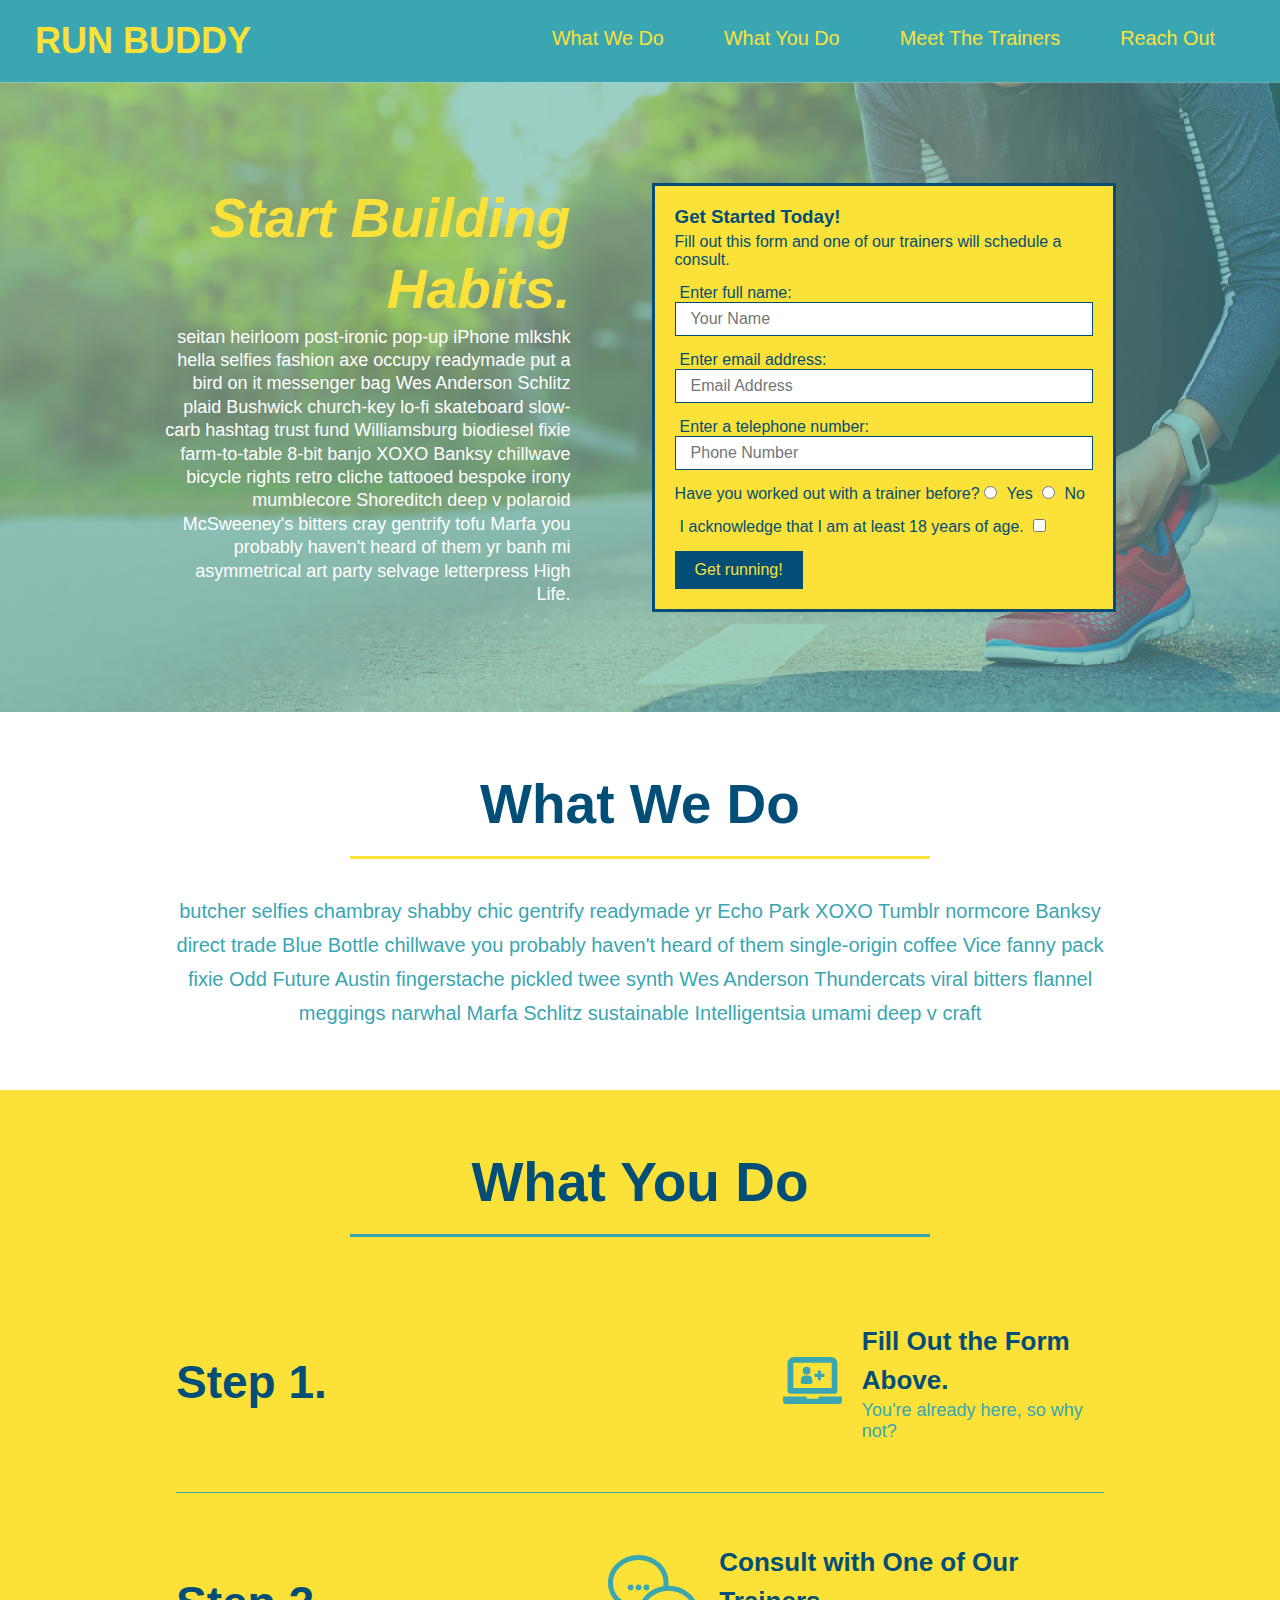
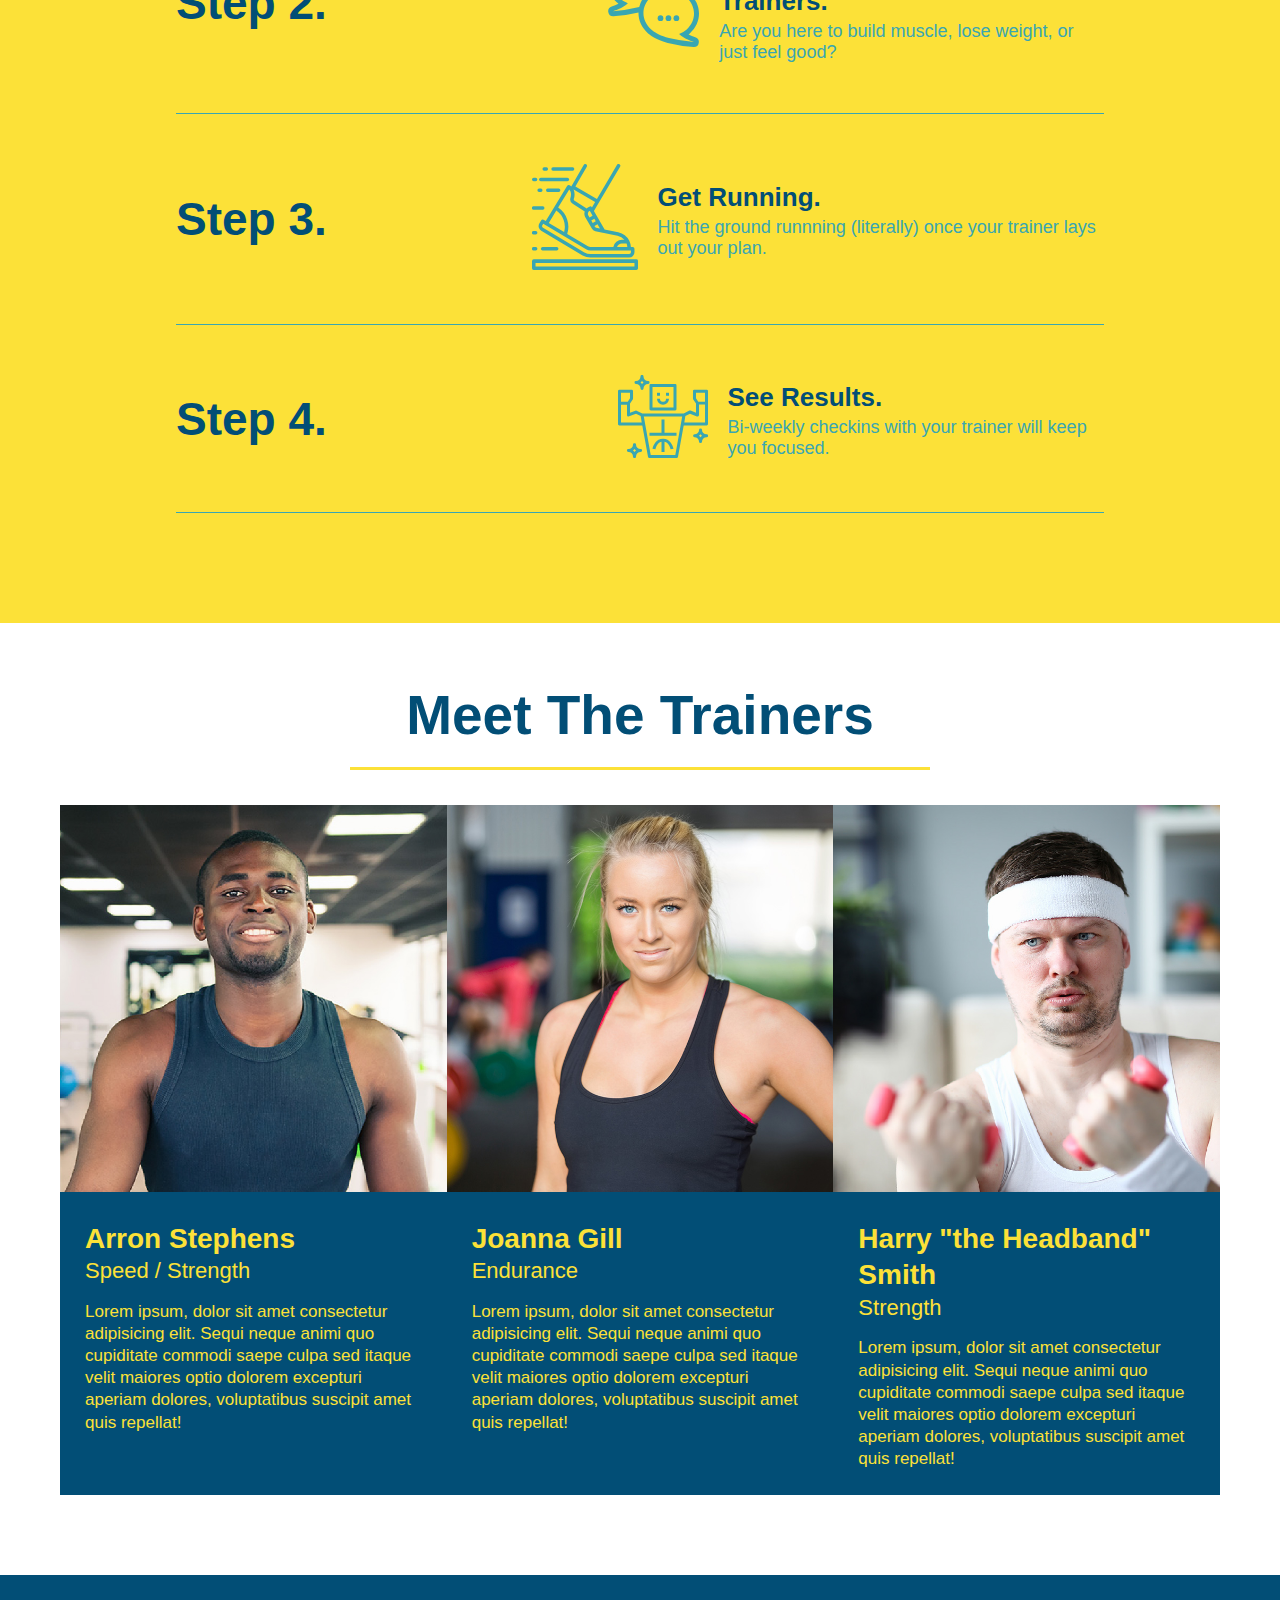
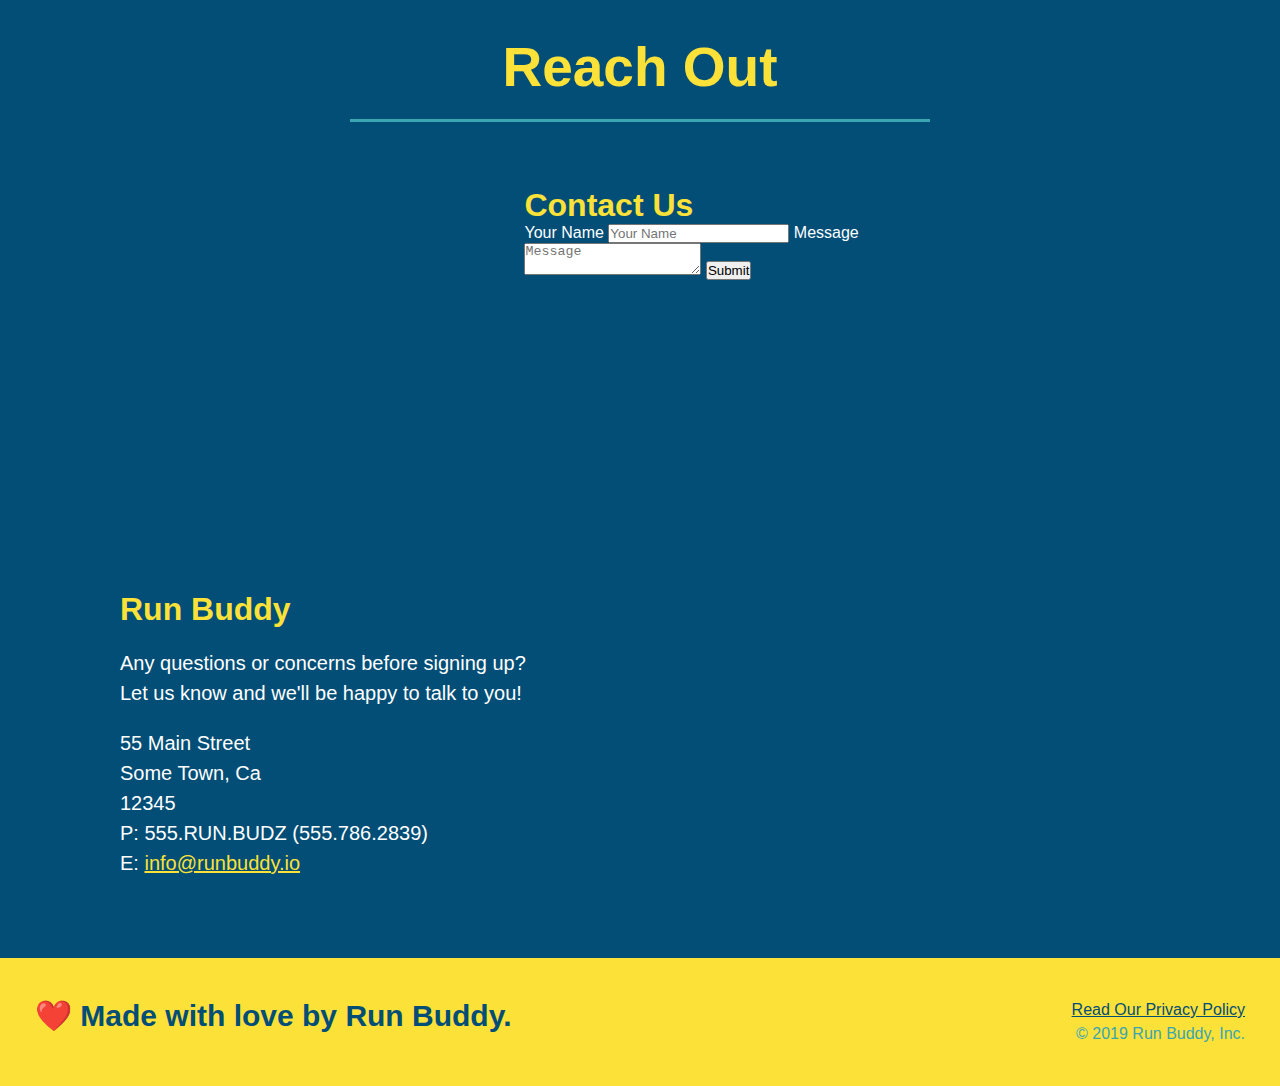
==== commit 1526036a: "add flexbox to the trainers" ====
--- a/index.html
+++ b/index.html
@@ -151,51 +151,52 @@
         </section>
 
         <!-- "meet the trainers" section -->
-        <section id="your-trainers" class="trainers">
+        <section id="your-trainers">
             <div class ="flex-row">
                 <h2 class="section-title primary-border">
                     Meet The Trainers
                 </h2>
             </div>
-
-            <!-- first trainer bio -->
-            <article class="trainer">
-                <img src="./assets/images/trainer-1.jpg" alt="Arron Stephens in his workout clothes, ready to pump iron"/>
-                <div class="trainer-bio text-left">
-                    <h3>Arron Stephens</h3>
-                    <h4>Speed / Strength</h4>
-                    <p>
-                        Lorem ipsum, dolor sit amet consectetur adipisicing elit. Sequi neque animi quo cupiditate commodi saepe culpa sed
-                        itaque velit maiores optio dolorem excepturi aperiam dolores, voluptatibus suscipit amet quis repellat!
-                    </p>
-                </div>
-            </article>
-
-            <!-- second trainer bio -->
-            <article class="trainer">
-                <div class="trainer-bio text-right">
-                    <h3>Joanna Gill</h3>
-                    <h4>Endurance</h4>
-                    <p>
-                        Lorem ipsum, dolor sit amet consectetur adipisicing elit. Sequi neque animi quo cupiditate commodi saepe culpa sed
-                        itaque velit maiores optio dolorem excepturi aperiam dolores, voluptatibus suscipit amet quis repellat!
-                    </p>
-                </div>
-                <img src="./assets/images/trainer-2.jpg" alt="Joanna Gill cooling off after a workout"/>
-            </article>
-
-            <!-- third trainer bio -->
-            <article class="trainer">
-                <img src="./assets/images/trainer-3.jpg" alt="Harry Smith wearing a headband and lifting comically small pink weights"/>
-                <div class="trainer-bio text-left">
-                    <h3>Harry "the Headband" Smith</h3>
-                    <h4>Strength</h4>
-                    <p>
-                        Lorem ipsum, dolor sit amet consectetur adipisicing elit. Sequi neque animi quo cupiditate commodi saepe culpa sed
-                        itaque velit maiores optio dolorem excepturi aperiam dolores, voluptatibus suscipit amet quis repellat!
-                    </p>
-                </div>
-            </article>
+            <div class="trainers">
+                <!-- first trainer bio -->
+                <article class="trainer">
+                    <img src="./assets/images/trainer-1.jpg" alt="Arron Stephens in his workout clothes, ready to pump iron"/>
+                    <div class="trainer-bio">
+                        <h3 class="trainer-name">Arron Stephens</h3>
+                        <h4 class="trainer-role">Speed / Strength</h4>
+                        <p>
+                            Lorem ipsum, dolor sit amet consectetur adipisicing elit. Sequi neque animi quo cupiditate commodi saepe culpa sed
+                            itaque velit maiores optio dolorem excepturi aperiam dolores, voluptatibus suscipit amet quis repellat!
+                        </p>
+                    </div>
+                </article>
+
+                <!-- second trainer bio -->
+                <article class="trainer">                
+                    <img src="./assets/images/trainer-2.jpg" alt="Joanna Gill cooling off after a workout"/>
+                    <div class="trainer-bio">
+                        <h3 class="trainer-name">Joanna Gill</h3>
+                        <h4 class="trainer-role">Endurance</h4>
+                        <p>
+                            Lorem ipsum, dolor sit amet consectetur adipisicing elit. Sequi neque animi quo cupiditate commodi saepe culpa sed
+                            itaque velit maiores optio dolorem excepturi aperiam dolores, voluptatibus suscipit amet quis repellat!
+                        </p>
+                    </div>
+                </article>
+
+                <!-- third trainer bio -->
+                <article class="trainer">
+                    <img src="./assets/images/trainer-3.jpg" alt="Harry Smith wearing a headband and lifting comically small pink weights"/>
+                    <div class="trainer-bio">
+                        <h3 class="trainer-name">Harry "the Headband" Smith</h3>
+                        <h4 class="trainer-role">Strength</h4>
+                        <p>
+                            Lorem ipsum, dolor sit amet consectetur adipisicing elit. Sequi neque animi quo cupiditate commodi saepe culpa sed
+                            itaque velit maiores optio dolorem excepturi aperiam dolores, voluptatibus suscipit amet quis repellat!
+                        </p>
+                    </div>
+                </article>
+            </div>
 
         </section>
 
--- a/assets/css/style.css
+++ b/assets/css/style.css
@@ -222,25 +222,27 @@
 
 /* Trainers Style Start */
 .trainers {
+    width: 100%;
+    margin: 0 auto;
+    display: flex;
+    flex-wrap: wrap;
+    justify-content: space-around;
 }
 
 .trainer {
-    width: 900px;
-    margin: 0 auto 30px auto;
+    margin: 0 auto 20px auto;
     background: #024e76;
     color: #fce138;
-    overflow: auto;
+    flex: 1;
 }
 
 .trainer img {
-    width: 35%;
-    float: left;
+    width: 100%;
 }
 
 .trainer-bio {
-    padding: 35px;
-    float: left;
-    width: 65%;
+    padding: 25px;
+    line-height: 1.3;
 }
 
 .text-left {
@@ -252,19 +254,17 @@
 }
 
 .trainer-bio h3 {
-    font-size: 32px;
-    margin-bottom: 8px;
+    font-size: 28px;
 }
 
 .trainer-bio h4 {
     font-weight: lighter;
-    font-size: 26px;
-    margin-bottom: 25px;
+    font-size: 22px;
+    margin-bottom: 15px;
 }
 
 .trainer-bio p {
-    font-size: 17px;
-    line-height: 1.3;
+    font-size: 17px;    
 }
 /* Trainers Style Ends */
 
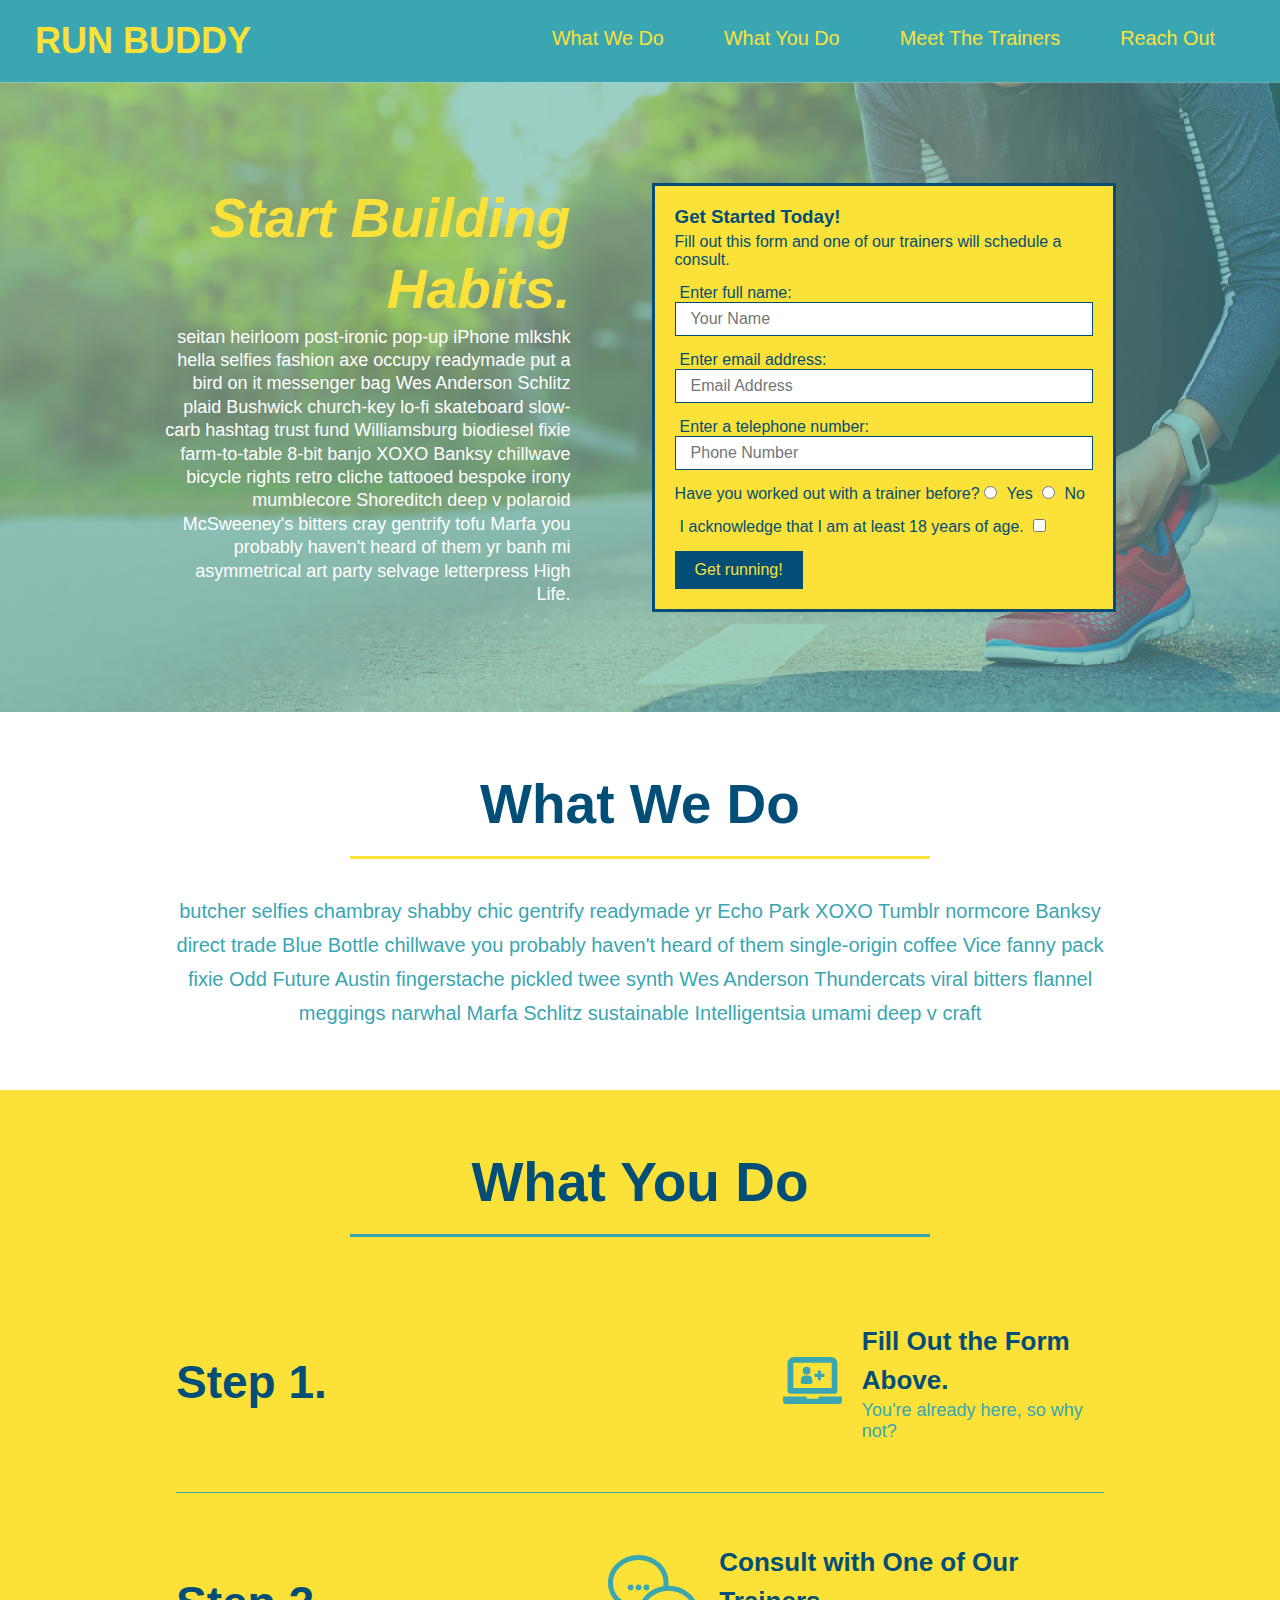
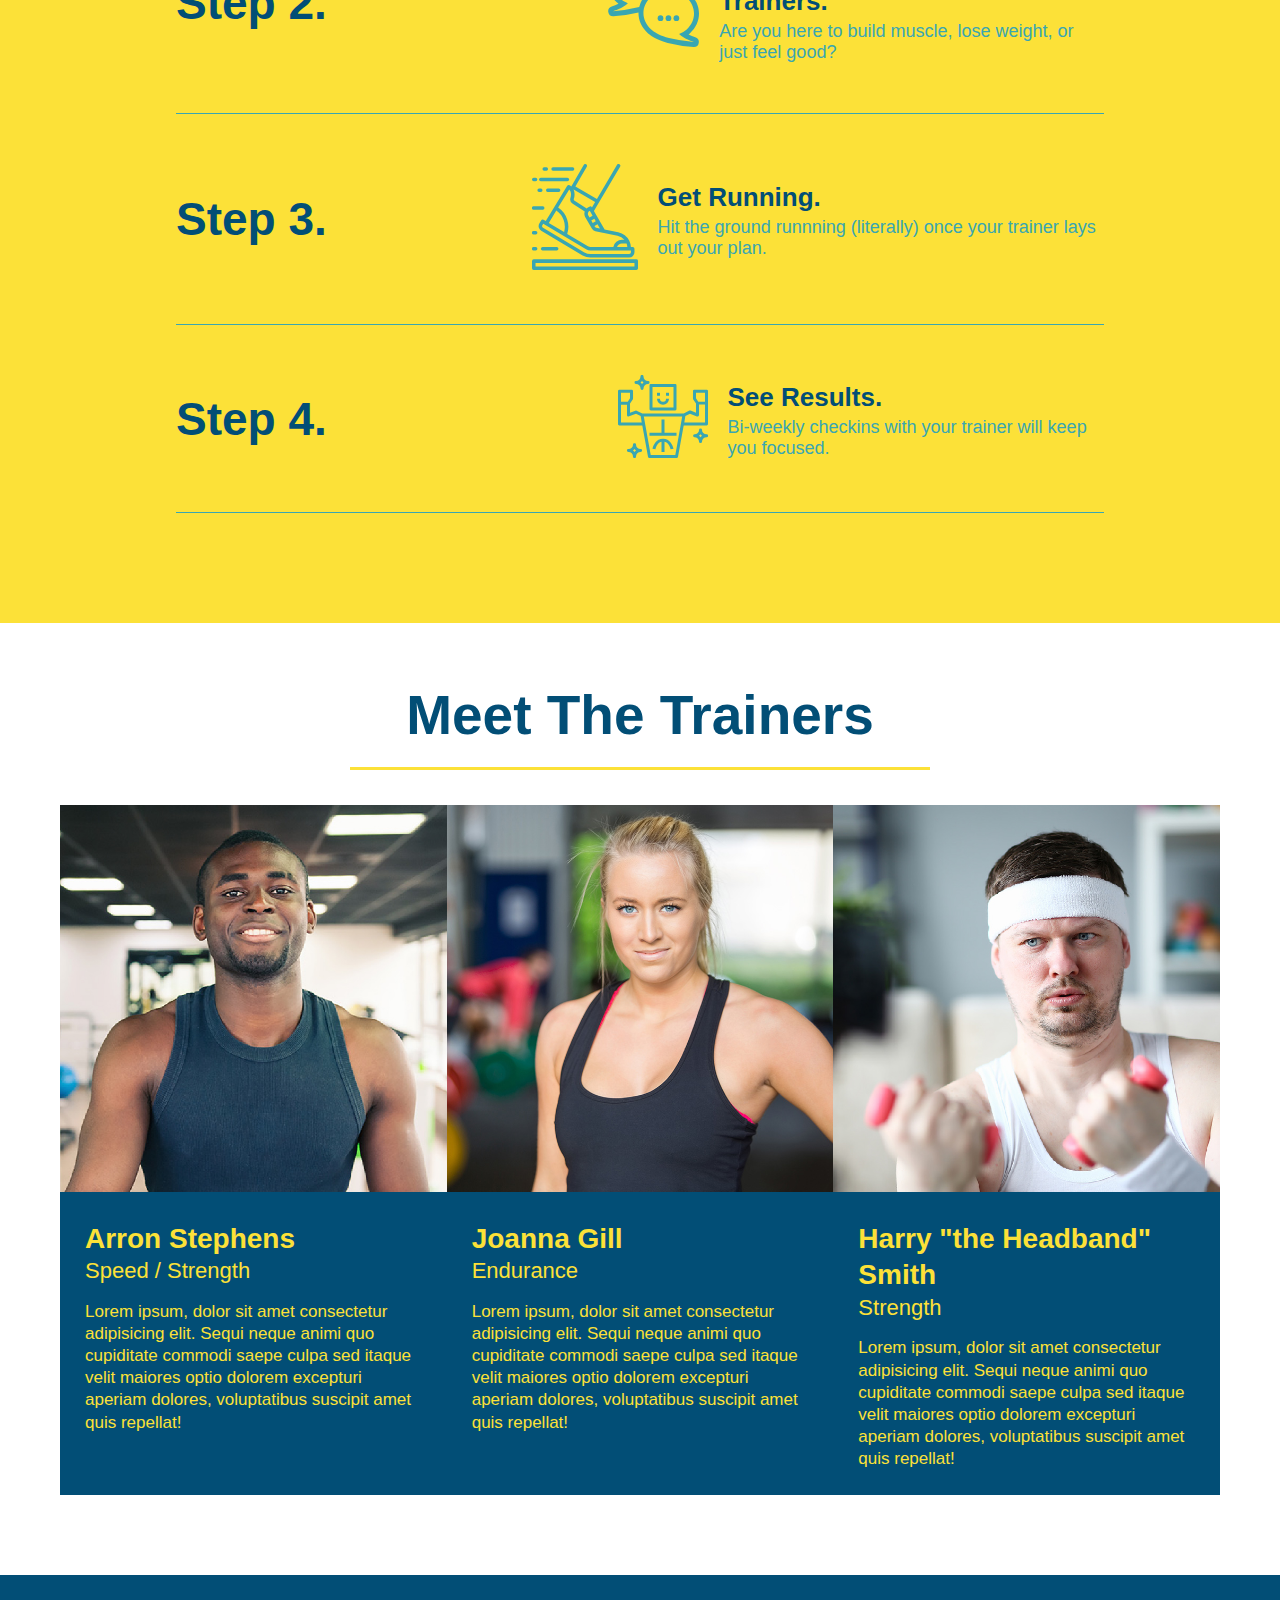
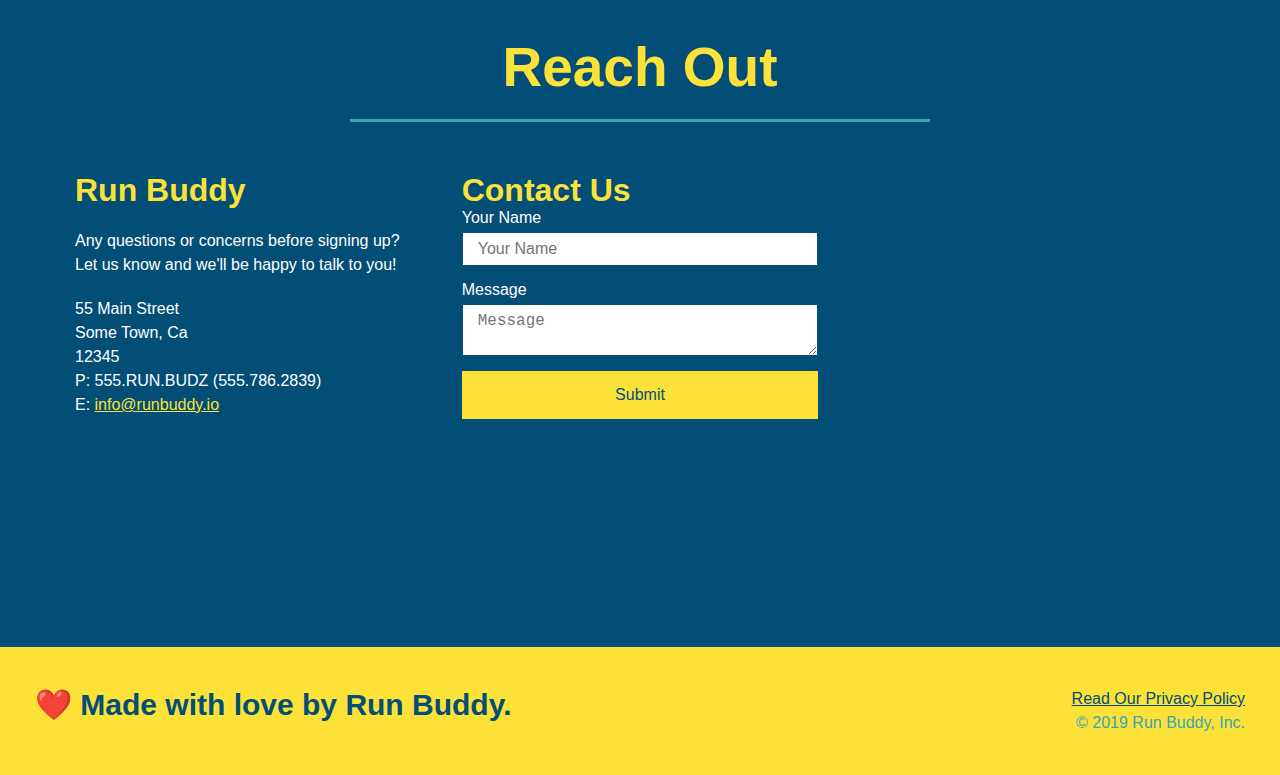
==== commit b98c7e09: "finished the Reach Out section" ====
--- a/index.html
+++ b/index.html
@@ -203,31 +203,7 @@
         <!-- "reach out" section -->
         <section id="reach-out" class="contact">
             <h2 class="section-title secondary-border">Reach Out</h2>
-            
             <div class="contact-info">
-                <iframe 
-                    src="https://www.google.com/maps/embed?pb=!1m18!1m12!1m3!1d26449.434421200058!2d-118.26624615109495!3d34.03927142115614!2m3!1f0!2f0!3f0!3m2!1i1024!2i768!4f13.1!3m3!1m2!1s0x80c2c634253dfd01%3A0x26fe52df19a5a920!2sDowntown%20Los%20Angeles%2C%20Los%20Angeles%2C%20CA!5e0!3m2!1sen!2sus!4v1646488044382!5m2!1sen!2sus" 
-                    width="600" 
-                    height="450" 
-                    style="border:0;" 
-                    allowfullscreen="" 
-                    loading="lazy">
-                </iframe>
-
-                <div class="contact-form">
-                    <h3>Contact Us</h3>
-                    <form>
-                        <label for="contact-name">Your Name</label>
-                        <input type="text" id="contact-name" placeholder="Your Name"/>
-
-                        <label for="contact-message">Message</label>
-                        <textarea id="contact-message" placeholder="Message"></textarea>
-
-                        <button type="submit">Submit</button>
-                    </form>
-                </div>
-
-
                 <div>
                     <h3>Run Buddy</h3>
                     <p>
@@ -243,6 +219,31 @@
                         E: <a href="mailto:info@runbuddy.io">info@runbuddy.io</a>
                     </address>
                 </div>
+
+                <div class="contact-form">
+                    <h3>Contact Us</h3>
+                    <form>
+                        <label for="contact-name">Your Name</label>
+                        <input type="text" id="contact-name" placeholder="Your Name"/>
+
+                        <label for="contact-message">Message</label>
+                        <textarea id="contact-message" placeholder="Message"></textarea>
+
+                        <button type="submit">Submit</button>
+                    </form>
+                </div>
+                <iframe 
+                    src="https://www.google.com/maps/embed?pb=!1m18!1m12!1m3!1d26449.434421200058!2d-118.26624615109495!3d34.03927142115614!2m3!1f0!2f0!3f0!3m2!1i1024!2i768!4f13.1!3m3!1m2!1s0x80c2c634253dfd01%3A0x26fe52df19a5a920!2sDowntown%20Los%20Angeles%2C%20Los%20Angeles%2C%20CA!5e0!3m2!1sen!2sus!4v1646488044382!5m2!1sen!2sus" 
+                    width="600" 
+                    height="450" 
+                    style="border:0;" 
+                    allowfullscreen="" 
+                    loading="lazy">
+                </iframe> 
+            </div>
+
+
+                
             </div>          
         </section>
 
--- a/assets/css/style.css
+++ b/assets/css/style.css
@@ -277,17 +277,22 @@
     color: #fce138;
 }
 
+.contact-info {
+    display: flex;
+    justify-content: space-between;
+    flex-wrap: wrap;
+}
+
+.contact-info > * {
+    flex: 1;
+    margin: 15px;
+}
+
 .contact-info iframe {
-    width: 400px;
     height: 400px;
 }
 
 .contact-info div {
-    width: 410px;
-    display: inline-block;
-    vertical-align: top;
-    text-align: left;
-    margin: 30px 0 0 60px;
     color: white;
 }
 
@@ -299,10 +304,31 @@
 .contact-info p, .contact-info address {
     margin: 20px 0;
     line-height: 1.5;
-    font-size: 20px;
+    font-size: 16px;
     font-style: normal;
 }
 
+.contact-form input, .contact-form textarea {
+    border: 1px solid #024e76;
+    display: block;
+    padding: 7px 15px;
+    font-size: 16px;
+    color: #024e76;
+    width: 100%;
+    margin-bottom: 15px;
+    margin-top: 5px;
+}
+
+.contact-form button {
+    width: 100%;
+    border: none;
+    background: #fce138;
+    color: #024e76;
+    text-align: center;
+    padding: 15px 0;
+    font-size: 16px;
+}
+
 .contact-info a {
     color: #fce138;
 }
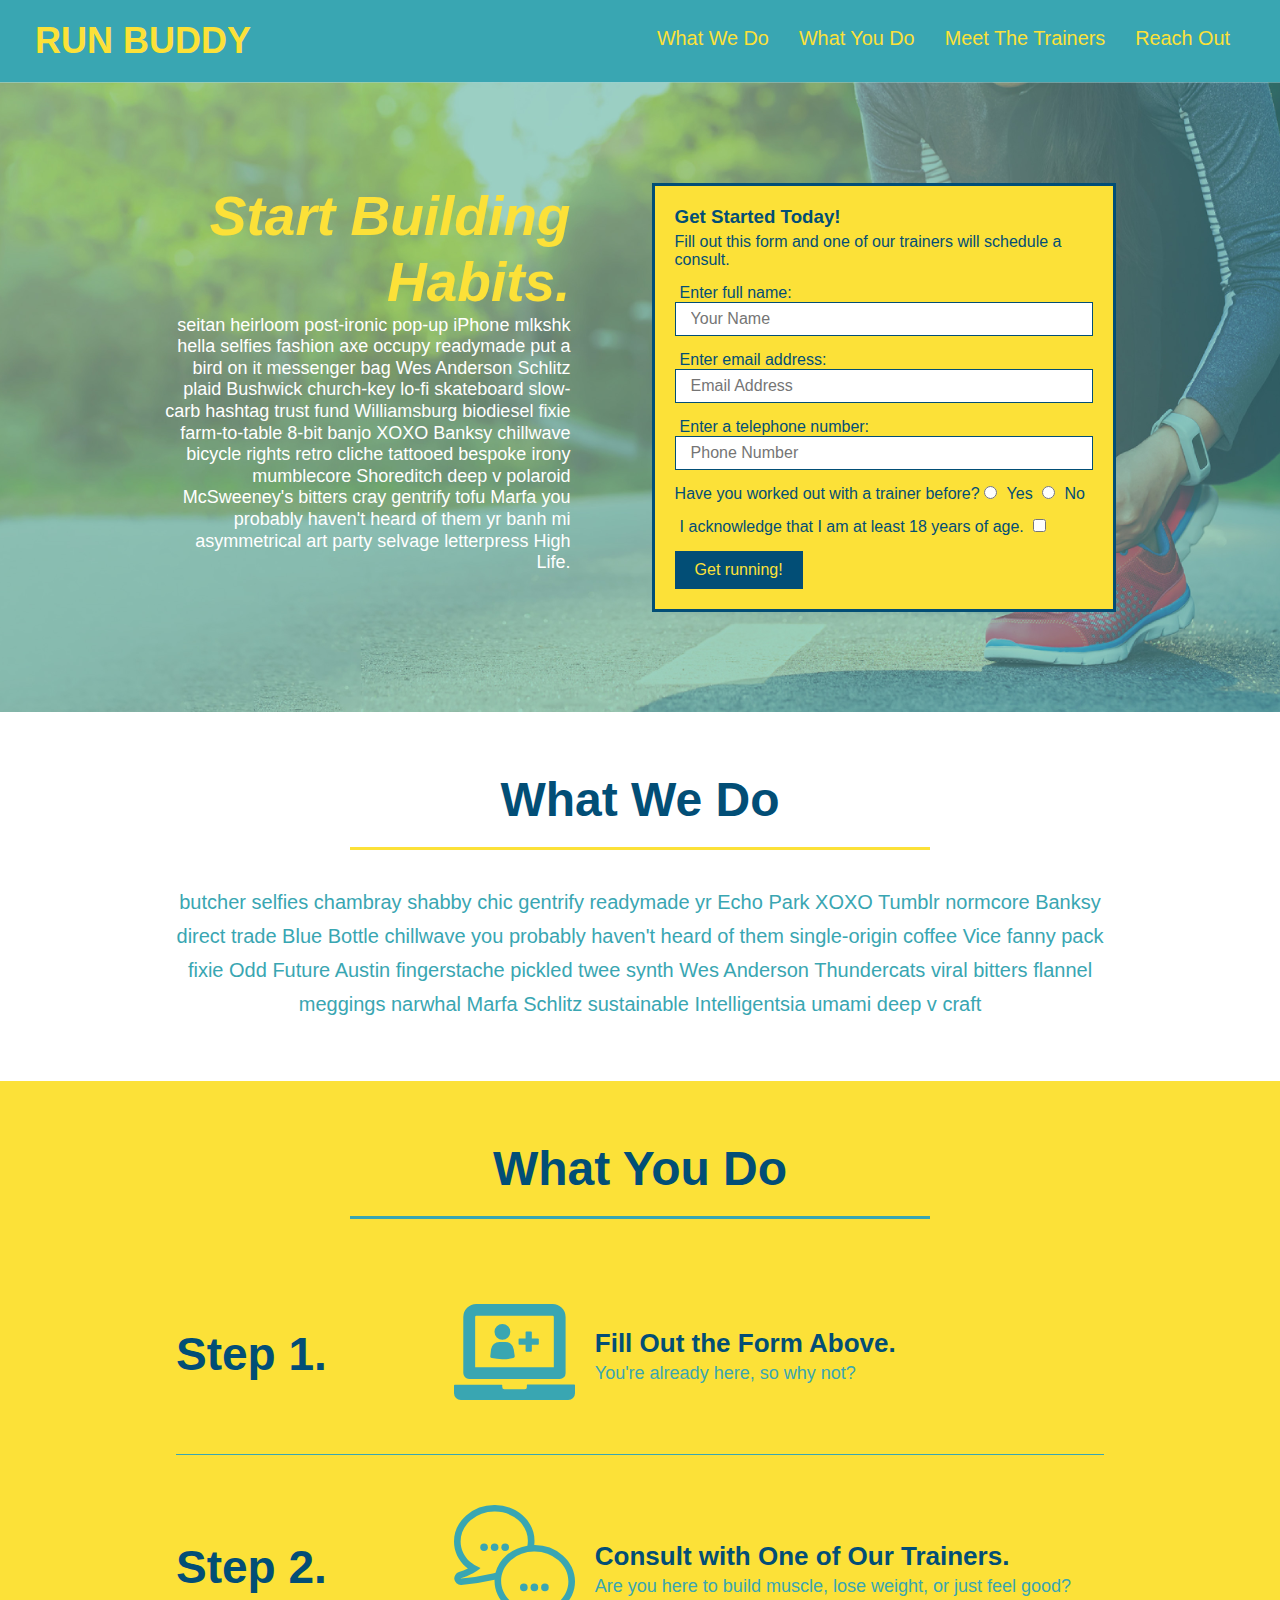
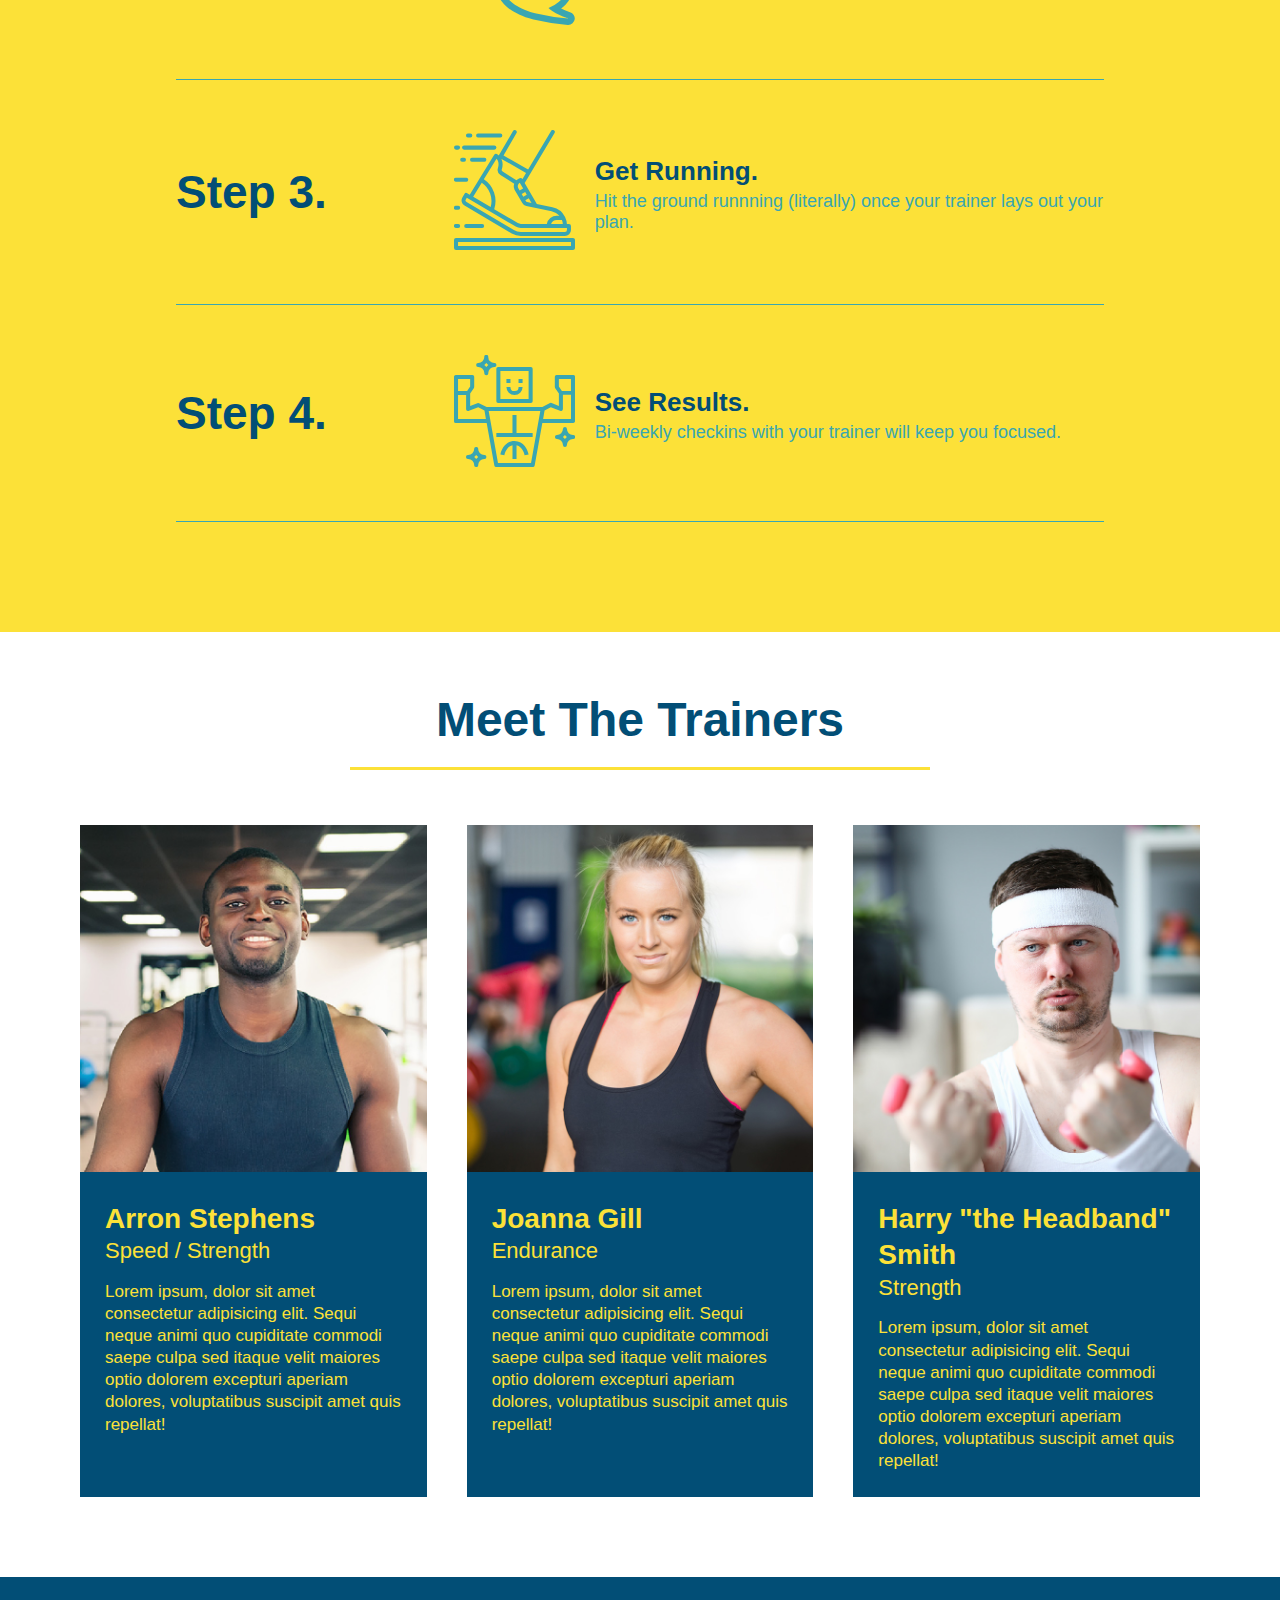
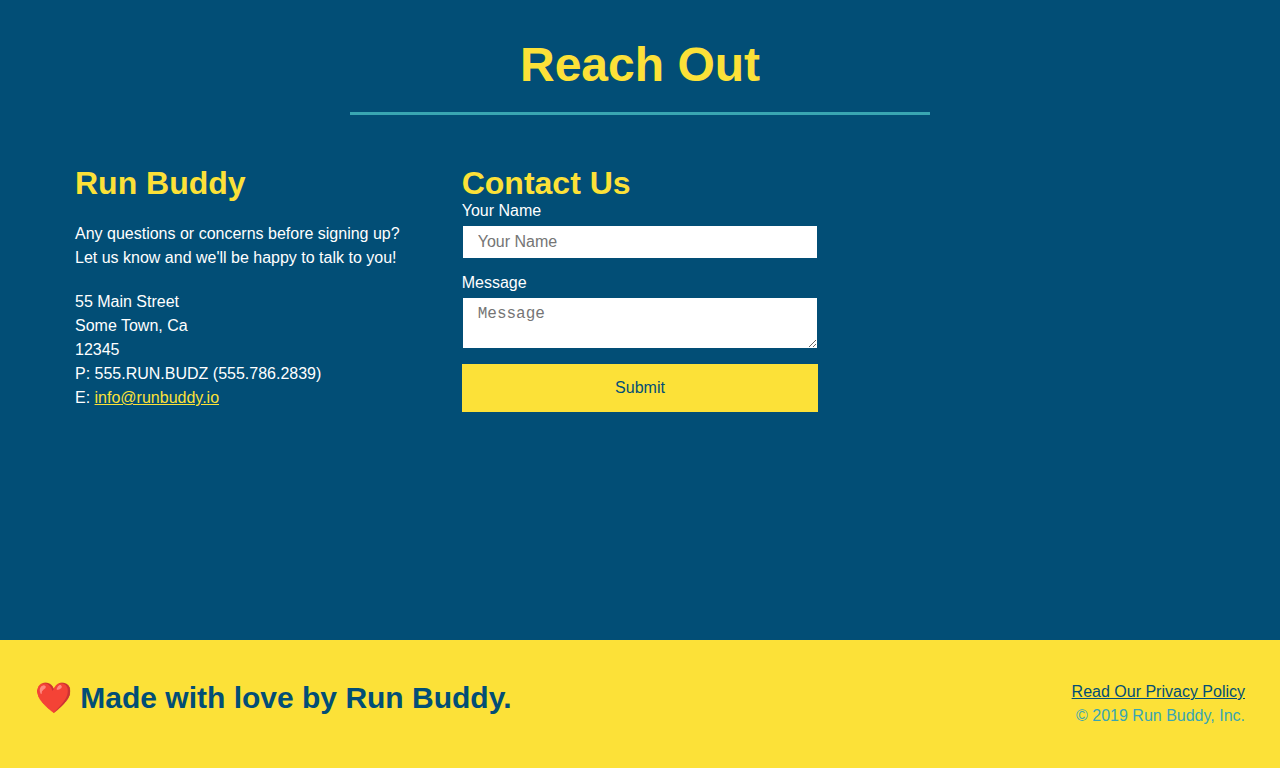
==== commit 1f5262fc: "added media query for mobile-responsiveness" ====
--- a/index.html
+++ b/index.html
@@ -2,6 +2,7 @@
 <html lang="en">
     <head>
         <meta charset="UTF-8" />
+        <meta name="viewport" content="width=device-width, initial-scale=1.0" />
         <title>Run Buddy</title>
         <link rel="stylesheet" href="./assets/css/style.css" />
     </head>
--- a/assets/css/style.css
+++ b/assets/css/style.css
@@ -46,7 +46,7 @@
 }
 
 header nav ul li a {
-    margin: 0 30px;
+    padding: 10px 15px;
     font-weight: lighter;
     font-size: 1.55vw;
 }
@@ -87,6 +87,7 @@
     display: flex;
     justify-content: center;
     flex-wrap: wrap;
+    align-items: flex-start;
 }
 
 .hero-cta {
@@ -95,7 +96,7 @@
     margin: 3.5%;
     color: #fff;
     font-size: 18px;
-    line-height: 1.3;
+    line-height: 1.2;
 }
 
 .hero-cta h2 {
@@ -139,6 +140,25 @@
     font-size: 16px;
 }
 /* Hero Style End */
+
+
+.section-title {
+    font-size: 48px;
+    color: #024e76;
+    border-bottom: 3px solid;
+    padding-bottom: 20px;
+    text-align: center;
+    margin: 0 auto 35px auto;
+    width: 50%;
+}
+
+.primary-border {
+    border-color: #fce138;
+}
+
+.secondary-border {
+    border-color: #39a6b2;
+}
 
 .intro p {
     line-height: 1.7;
@@ -165,27 +185,30 @@
     justify-content: space-between;
 }
 
-.section-title {
-    font-size: 55px;
-    color: #024e76;
-    border-bottom: 3px solid;
-    padding-bottom: 20px;
-    text-align: center;
-    margin: 0 auto 35px auto;
-    width: 50%;
-}
-
-.primary-border {
-    border-color: #fce138;
-}
-
-.secondary-border {
-    border-color: #39a6b2;
-}
-
 .step h3 {
     color: #024e76;
     font-size: 46px;
+    flex: 1 30%;
+}
+
+.step-info {
+    flex: 2 70%;
+    display: flex;
+    flex-wrap: wrap;
+    align-items: center;
+}
+
+.step-img {
+    flex: 1 12%;
+    margin-right: 20px;
+}
+
+.step-img img {
+    max-width: 100%;
+}
+
+.step-text {
+    flex: 12;
 }
 
 .step-text p {
@@ -193,31 +216,11 @@
     font-size: 18px;
 }
 
-.step-info {
-    display: flex;
-    flex-wrap: wrap;
-    align-items: center;
-}
-
-.step-img {
-    flex: 1 12%;
-    margin-right: 20px;
-}
-
-.step-img img {
-    max-width: 100%;
-}
-
-.step-text {
-    flex: 12;
-}
-
 .step-text h4 {
     font-size: 26px;
     line-height: 1.5;
     color: #024e76;
 }
-
 /* What You Do Style End */
 
 /* Trainers Style Start */
@@ -230,7 +233,7 @@
 }
 
 .trainer {
-    margin: 0 auto 20px auto;
+    margin: 20px;
     background: #024e76;
     color: #fce138;
     flex: 1;
@@ -245,13 +248,6 @@
     line-height: 1.3;
 }
 
-.text-left {
-    text-align: left;
-}
-
-.text-right {
-    text-align: right;
-}
 
 .trainer-bio h3 {
     font-size: 28px;
@@ -332,8 +328,123 @@
 .contact-info a {
     color: #fce138;
 }
+/* Reach Out Style Ends */
+
+/* UTILITIES */
+.text-left {
+    text-align: left;
+}
+
+.text-right {
+    text-align: right;
+}
 
 .flex-row {
     display: flex;
 }
-/* Reach Out Style Ends */+
+@media screen and (max-width: 980px) {
+    header {
+        padding-bottom: 0;
+        justify-content: center;
+      }
+    
+      header h1 {
+        width: 100%;
+        text-align: center;
+      }
+    
+      header nav ul {
+        margin-top: 20px;
+        width: 100%;
+        justify-content: center;
+      }
+    
+      header nav ul li a {
+        font-size: 20px;
+      }
+    
+      footer h2, footer div {
+        text-align: center;
+        width: 100%;
+      }
+      .hero-cta, .hero-form {
+        width: 100%;
+      }
+      
+      .hero-cta {
+        text-align: center;
+      }
+      .section-title {
+        width: 80%;
+      }
+      
+      .trainer {
+        flex: 0 70%;
+      }
+      
+      .contact-info iframe{
+        flex: 1 100%;
+      }
+}
+
+@media screen and (max-width: 768px) {
+
+    section {
+      padding: 30px 15px;
+    }
+  
+    .step h3 {
+      flex: 1 100%;
+      text-align: center;
+    }
+  
+    .step-info {
+      flex: 2 100%;
+      text-align: center;
+      justify-content: center;
+    }
+  
+    .step-img {
+      flex: 0 32%;
+      margin-right: 0;
+      margin-top: 15px;
+      margin-bottom: 15px;
+    }
+  
+    .step-text {
+      flex: 100%;  
+    }
+  
+  }
+
+  @media screen and (max-width: 575px) {
+
+    .hero-form button {
+      width: 100%;
+    }
+  
+    .section-title {
+      width: 95%;
+    }
+  
+    .intro p {
+      width: 100%;
+    }
+  
+    .trainer {
+      flex: 0 100%;
+    }
+  
+    .contact-info {
+      text-align: center;
+    }
+  
+    .contact-info > * {
+      flex: 0 100%;
+    }
+
+    .contact-form {
+        order: 3;
+      }
+  }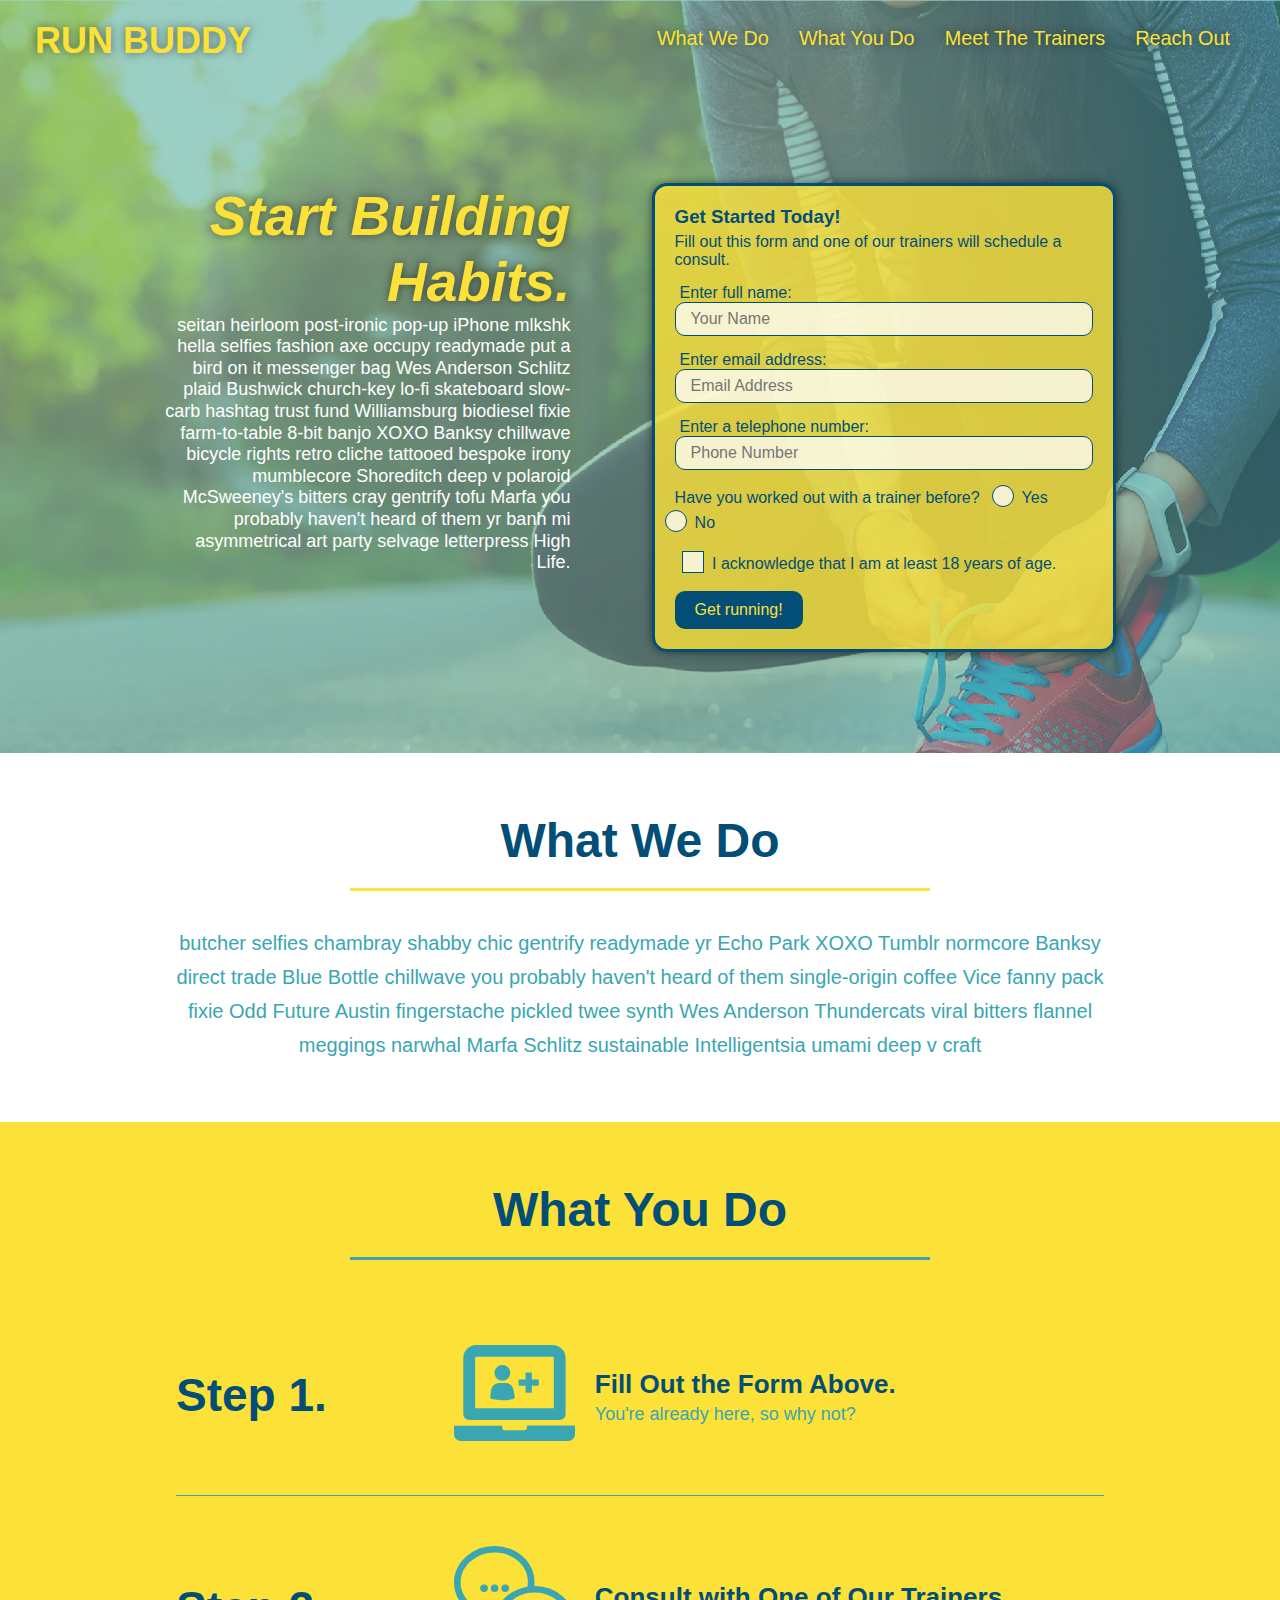
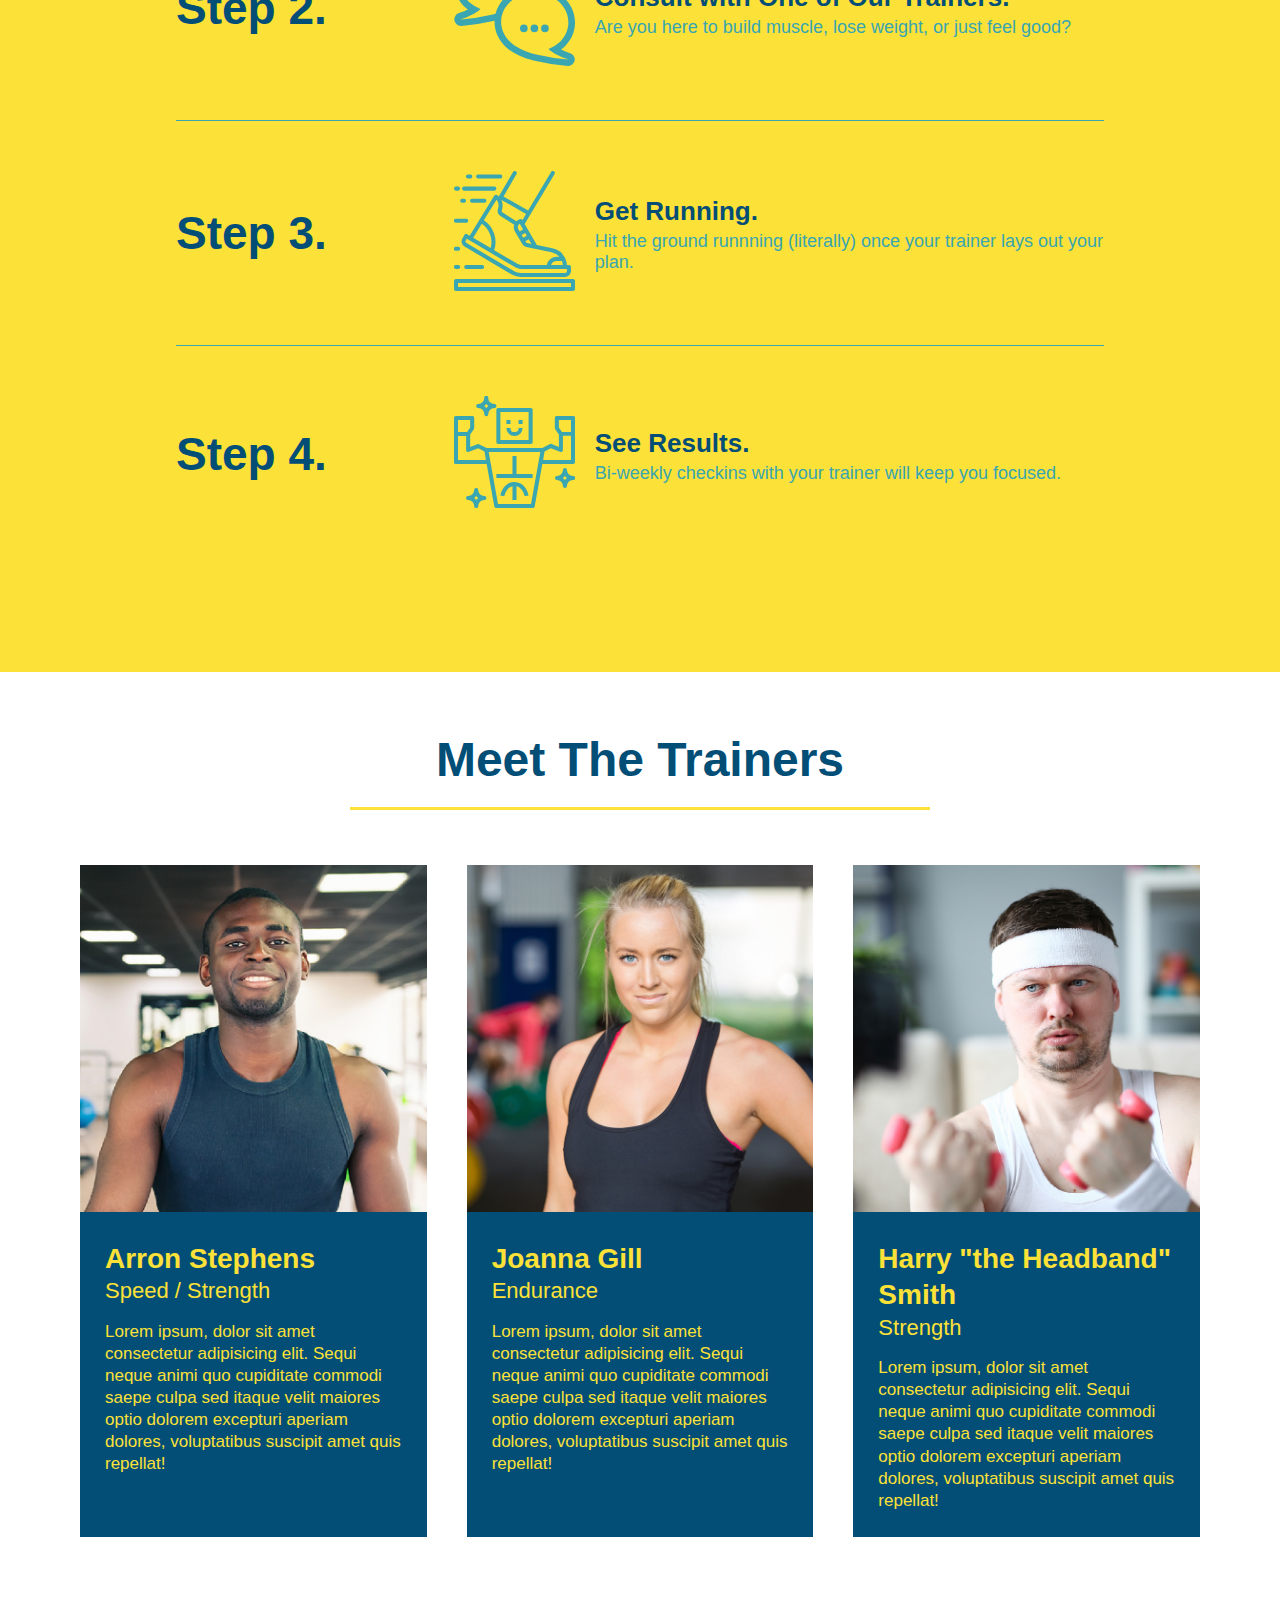
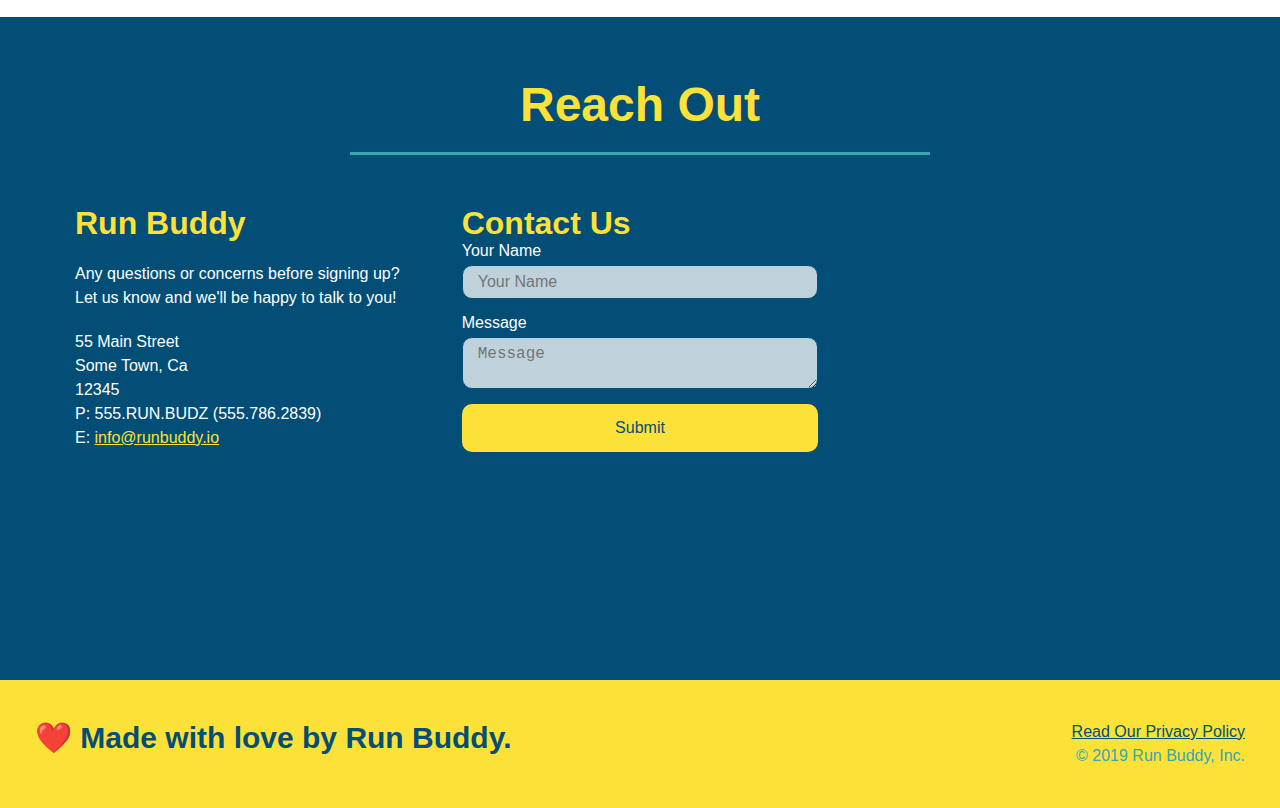
==== commit 26f86288: "final css touches" ====
--- a/index.html
+++ b/index.html
@@ -59,14 +59,20 @@
                     <input type="tel" placeholder="Phone Number" name="phone" id="phone" class="form-input"/>
                     <p>
                         Have you worked out with a trainer before?
-                        <input type="radio" name="trainer-confirm" id="trainer-yes"/>
-                        <label for="trainer-yes">Yes</label>
-                        <input type="radio" name="trainer-confirm" id="trainer-no"/>
-                        <label for="trainer-no">No</label>
+                        <span class="radio-wrapper">
+                            <input type="radio" name="trainer-confirm" id="trainer-yes"/>
+                            <label for="trainer-yes">Yes</label>
+                        </span>
+                        <span class="radio-wrapper">
+                            <input type="radio" name="trainer-confirm" id="trainer-no"/>
+                            <label for="trainer-no">No</label>
+                        </span>
                     </p>
                     <p>
-                        <label for="checkbox">I acknowledge that I am at least 18 years of age.</label>
-                        <input type="checkbox" name="age-confirm" id="checkbox"/>
+                        <span class="checkbox-wrapper">
+                            <input type="checkbox" name="age-confirm" id="checkbox"/>
+                            <label for="checkbox">I acknowledge that I am at least 18 years of age.</label>                            
+                        </span>
                     </P>
                     <button type="submit">
                         Get running!
--- a/assets/css/style.css
+++ b/assets/css/style.css
@@ -1,3 +1,10 @@
+:root {
+    --primary-color: #fce138;
+    --secondary-color: #024e76;
+    --tertiary-color: #39a6b2;
+}
+
+
 * {
     margin: 0;
     padding: 0;
@@ -5,28 +12,37 @@
 }
 
 body {
-    color: #39a6b2;
+    color: var(--tertiary-color);
     font-family: Helvetica, Arial, sans-serif;
 }
 
 header {
     padding: 20px 35px;
-    background-color: #39a6b2;
+    background-color: var(--tertiary-color);
     display: flex;
     justify-content: space-between;
     flex-wrap: wrap;
+    position: -webkit-sticky;
+    position: sticky;
+    top: 0;
+    background-image: url("../images/hero-bg.jpg");    
+    background-size: cover;
+    background-attachment: fixed;
+    background-position: 80%;
+    z-index: 9999;
 }
 
 header h1 {
     font-weight: bold;
     font-size: 36px;
-    color: #fce138;
+    color: var(--primary-color);
     margin: 0;
+    text-shadow: 0 0 10px rgba(0, 0, 0, 0.5);
 }
 
 header a {
     text-decoration: none;
-    color: #fce138;
+    color: var(--primary-color);
 }
 
 header nav {
@@ -49,10 +65,11 @@
     padding: 10px 15px;
     font-weight: lighter;
     font-size: 1.55vw;
+    text-shadow: 0 0 10px rgba(0, 0, 0, 0.5);
 }
 
 footer {
-    background: #fce138;
+    background: var(--primary-color);
     width: 100%;
     padding: 40px 35px;
     display: flex;
@@ -61,7 +78,7 @@
 }
 
 footer h2 {
-    color: #024e76;
+    color: var(--secondary-color);
     font-size: 30px;
     margin: 0;
 }
@@ -72,7 +89,7 @@
 }
 
 footer a {
-    color: #024e76;
+    color: var(--secondary-color);
 }
 
 section {
@@ -83,7 +100,8 @@
 .hero {
     background-image: url("../images/hero-bg.jpg");    
     background-size: cover;
-    background-position: center;
+    background-attachment: fixed;
+    background-position: 80%;
     display: flex;
     justify-content: center;
     flex-wrap: wrap;
@@ -102,16 +120,19 @@
 .hero-cta h2 {
     font-style: italic;
     font-size: 55px;
-    color: #fce138;
+    color: var(--primary-color);
+    text-shadow: 0 0 10px rgba(0, 0, 0, 0.5);
 }
 
 .hero-form {
-    color: #024e76;
-    background-color: #fce138;
+    color: var(--secondary-color);
+    background-color: rgba(252,225,56,.8);
     padding: 20px;    
-    border: 3px solid #024e76;
+    border: 3px solid var(--secondary-color);
     width: 40%;
     margin: 3.5%;
+    box-shadow: 0 0 10px rgba(0, 0, 0, 0.5);
+    border-radius: 15px;
 }
 
 .hero-form p {
@@ -119,13 +140,15 @@
 }
 
 .form-input {
-    border: 1px solid #024e76;
+    border: 1px solid var(--secondary-color);
     display: block;
     padding: 7px 15px;
     font-size: 16px;
-    color: #024e76;
+    color: var(--secondary-color);
     width: 100%;
     margin-bottom: 15px;
+    border-radius: 10px;
+    background-color: rgba(255,255,255,.75);
 }
 
 .hero-form label {
@@ -133,18 +156,31 @@
 }
 
 .hero-form button {
-    color: #fce138;
-    background-color: #024e76;
+    color: var(--primary-color);
+    background-color: var(--secondary-color);
     border: none;
     padding: 10px 20px;
     font-size: 16px;
-}
+    border-radius: 10px;
+}
+
+.checkbox-wrapper input, .radio-wrapper input {
+    opacity: 0;
+}
+
+.checkbox-wrapper label, .radio-wrapper label {
+    position: relative;
+    left: 10px;
+    margin: 10px;
+    line-height: 1.6;
+}
+
 /* Hero Style End */
 
 
 .section-title {
     font-size: 48px;
-    color: #024e76;
+    color: var(--secondary-color);
     border-bottom: 3px solid;
     padding-bottom: 20px;
     text-align: center;
@@ -153,16 +189,16 @@
 }
 
 .primary-border {
-    border-color: #fce138;
+    border-color: var(--primary-color);
 }
 
 .secondary-border {
-    border-color: #39a6b2;
+    border-color: var(--tertiary-color);
 }
 
 .intro p {
     line-height: 1.7;
-    color: #39a6b2;
+    color: var(--tertiary-color);
     width: 80%;
     font-size: 20px;
     margin: 0 auto;
@@ -171,14 +207,13 @@
 
 /* What You Do Style Start */
 .steps {
-    background: #fce138;
+    background: var(--primary-color);
 }
 
 .step {
     margin: 50px auto;
     padding-bottom: 50px;
     width: 80%;
-    border-bottom: 1px solid #39a6b2;
     display: flex;
     flex-wrap: wrap;
     align-items: center;
@@ -186,7 +221,7 @@
 }
 
 .step h3 {
-    color: #024e76;
+    color: var(--secondary-color);
     font-size: 46px;
     flex: 1 30%;
 }
@@ -212,15 +247,16 @@
 }
 
 .step-text p {
-    color: #39a6b2;
+    color: var(--tertiary-color);
     font-size: 18px;
 }
 
 .step-text h4 {
     font-size: 26px;
     line-height: 1.5;
-    color: #024e76;
-}
+    color: var(--secondary-color);
+}
+
 /* What You Do Style End */
 
 /* Trainers Style Start */
@@ -234,8 +270,8 @@
 
 .trainer {
     margin: 20px;
-    background: #024e76;
-    color: #fce138;
+    background: var(--secondary-color);
+    color: var(--primary-color);
     flex: 1;
 }
 
@@ -266,11 +302,11 @@
 
 /* Reach Out Style Starts */
 .contact {
-    background: #024e76;
+    background: var(--secondary-color);
 }
 
 .contact h2 {
-    color: #fce138;
+    color: var(--primary-color);
 }
 
 .contact-info {
@@ -293,7 +329,7 @@
 }
 
 .contact-info h3 {
-    color: #fce138;
+    color: var(--primary-color);
     font-size: 32px;
 }
 
@@ -305,28 +341,31 @@
 }
 
 .contact-form input, .contact-form textarea {
-    border: 1px solid #024e76;
+    border: 1px solid var(--secondary-color);
     display: block;
     padding: 7px 15px;
     font-size: 16px;
-    color: #024e76;
+    color: var(--secondary-color);
     width: 100%;
     margin-bottom: 15px;
     margin-top: 5px;
+    border-radius: 10px;
+    background-color: rgba(255,255,255,.75);
 }
 
 .contact-form button {
     width: 100%;
     border: none;
-    background: #fce138;
-    color: #024e76;
+    background: var(--primary-color);
+    color: var(--secondary-color);
     text-align: center;
     padding: 15px 0;
     font-size: 16px;
+    border-radius: 10px;
 }
 
 .contact-info a {
-    color: #fce138;
+    color: var(--primary-color);
 }
 /* Reach Out Style Ends */
 
@@ -343,10 +382,97 @@
     display: flex;
 }
 
+/* Pseudo-Classes Start */
+header nav ul li a:hover {
+    background: var(--primary-color);
+    color: var(--secondary-color);
+    border-radius: 15px;
+    text-shadow: none;
+}
+
+.hero-form button:hover {
+    background-color: var(--tertiary-color);
+}
+
+.contact-form button:hover {
+    color: var(--primary-color);
+    background: var(--tertiary-color);
+}
+
+.form-input:focus {
+    background-color: rgba(255,255,255,1);
+    outline: none;
+}
+
+.contact-form input:focus, .contact-form textarea:focus {
+    background-color: rgba(255,255,255,1);
+    outline: none;
+}
+
+.step:not(:last-child) {
+    border-bottom: 1px solid var(--tertiary-color);
+}
+
+.checkbox-wrapper label::before, .radio-wrapper label::before {
+    content: "";
+    height: 20px;
+    width: 20px;
+    background: rgba(255,255,255,.75);
+    border: 1px solid var(--secondary-color);
+    position: absolute;
+    top: -4px;
+    left: -30px;
+}
+
+.radio-wrapper label::before {
+    border-radius: 50%;
+}
+
+.radio-wrapper label::after {
+    content: "";
+    width: 20px;
+    height: 20px;
+    border-radius: 50%;
+    background: var(--secondary-color);
+    position: absolute;
+    left: -29px;
+    top: -3px;
+    background-image: radial-gradient(circle, var(--tertiary-color), var(--secondary-color));
+}
+  
+.checkbox-wrapper label::after {
+    content: "";
+    height: 6px;
+    width: 14px;
+    border-left: 2px solid var(--secondary-color);
+    border-bottom: 2px solid var(--secondary-color);
+    position: absolute;
+    left: -26px;
+    top: 1px;
+    transform: rotate(-58deg);
+}
+
+.checkbox-wrapper input:checked + label, 
+.radio-wrapper input:checked + label {
+    font-weight: bold;
+}
+
+.checkbox-wrapper input + label::after, 
+.radio-wrapper input + label::after {
+  content: none;
+}
+
+.checkbox-wrapper input:checked + label::after, 
+.radio-wrapper input:checked + label::after {
+  content: "";
+}
+
+/* Media Queries */
 @media screen and (max-width: 980px) {
     header {
         padding-bottom: 0;
         justify-content: center;
+        position: relative;
       }
     
       header h1 {
